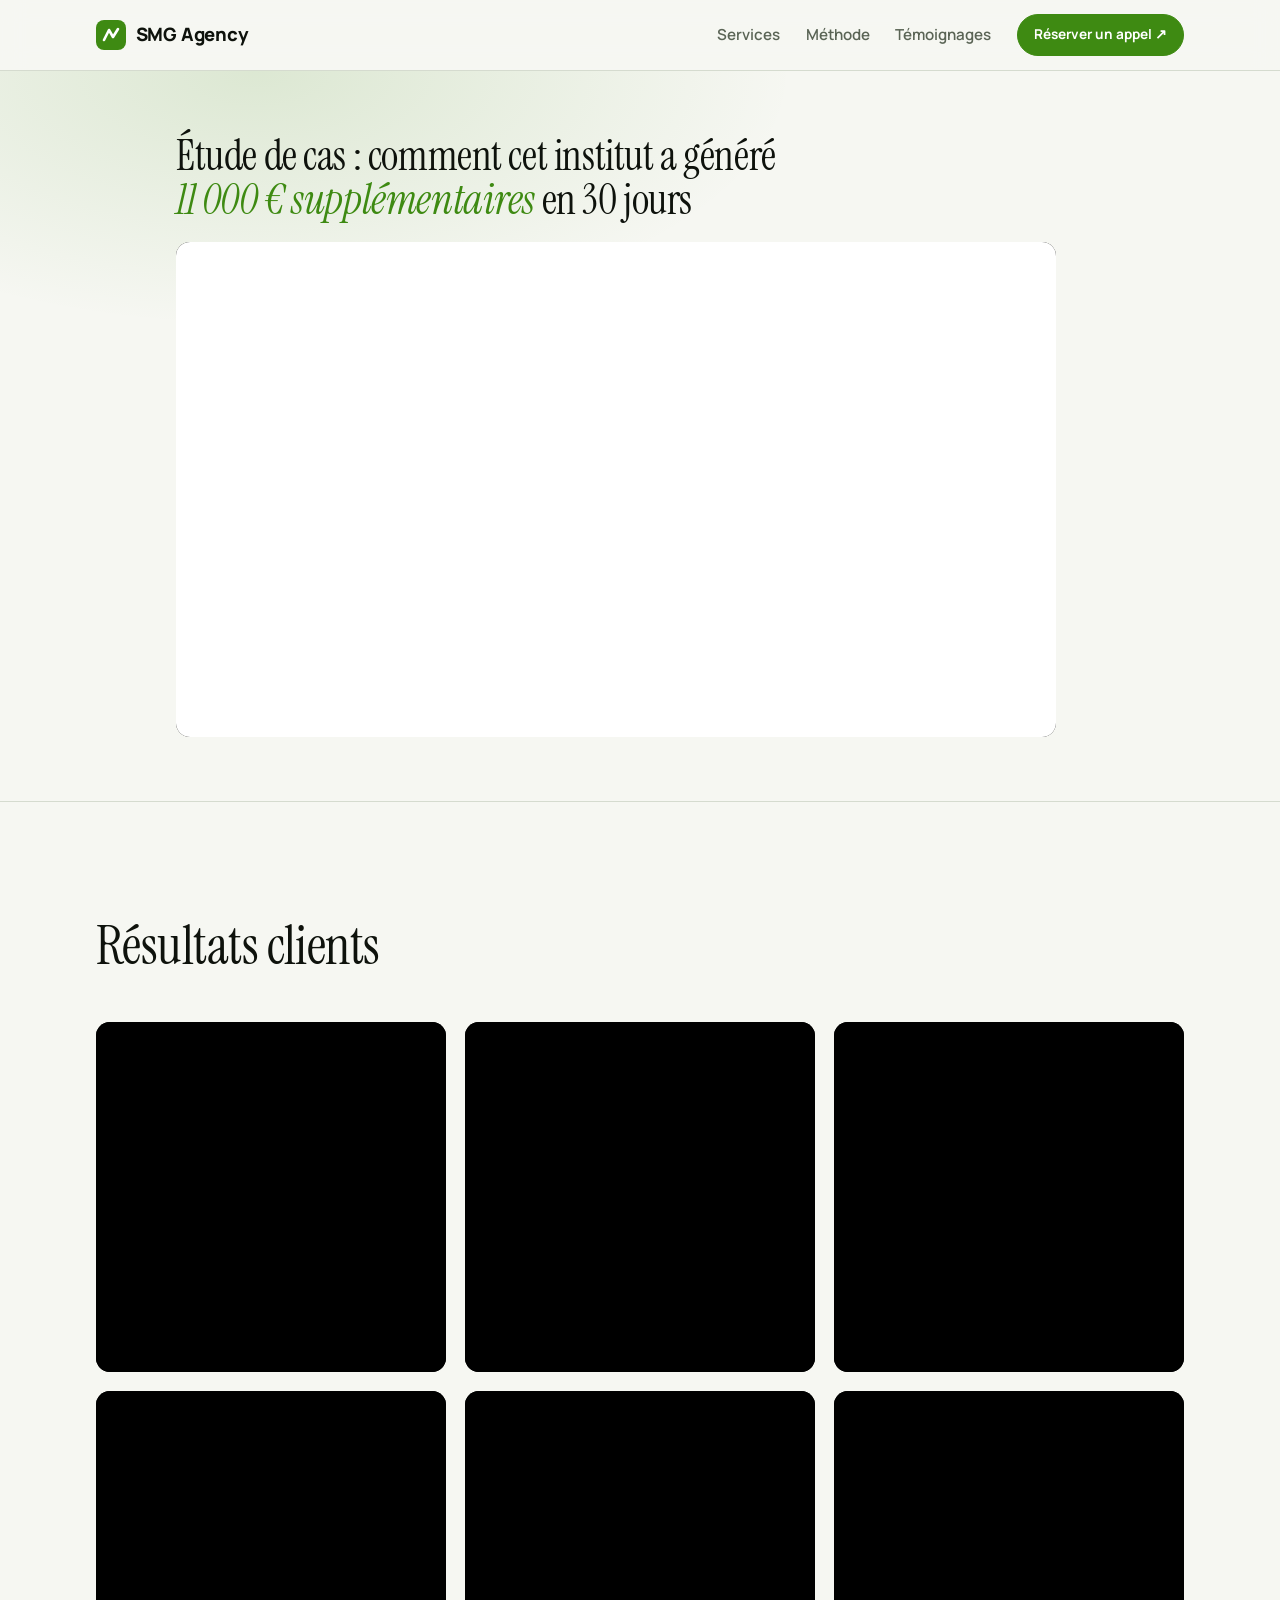
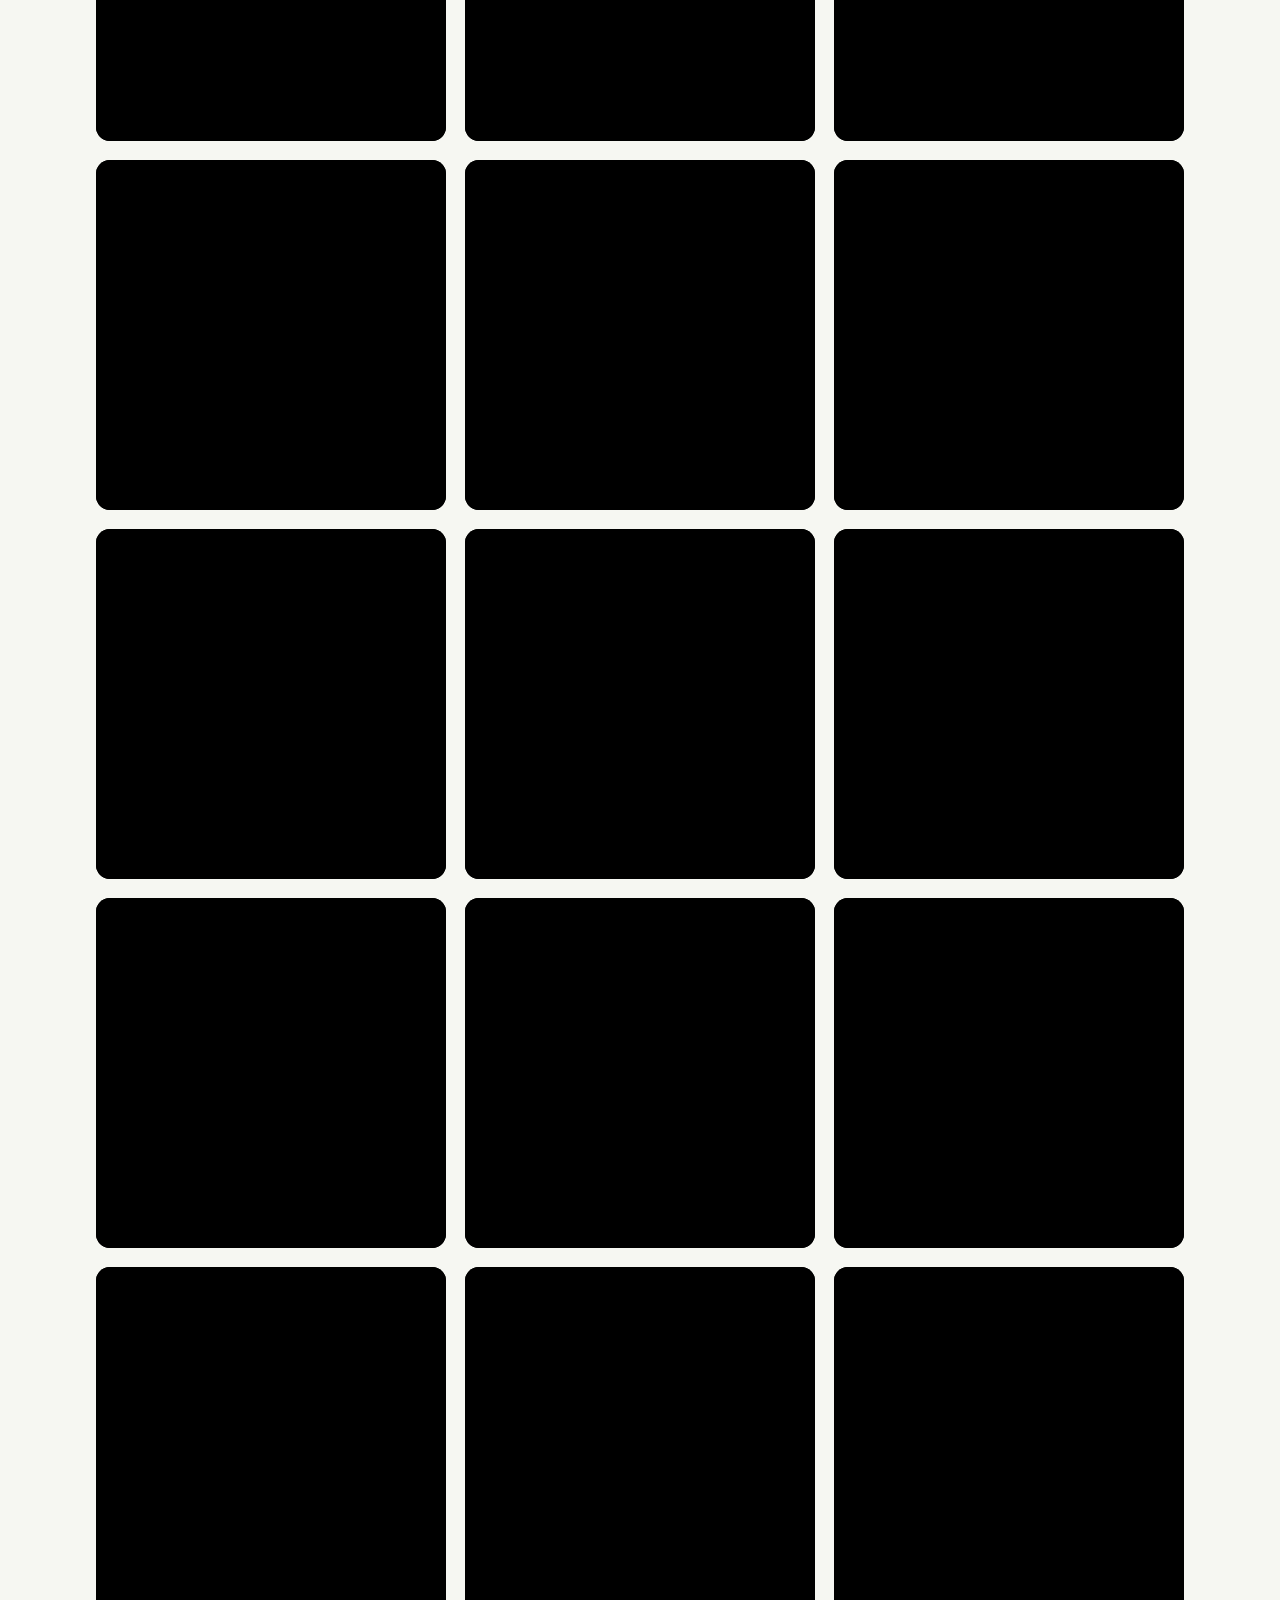
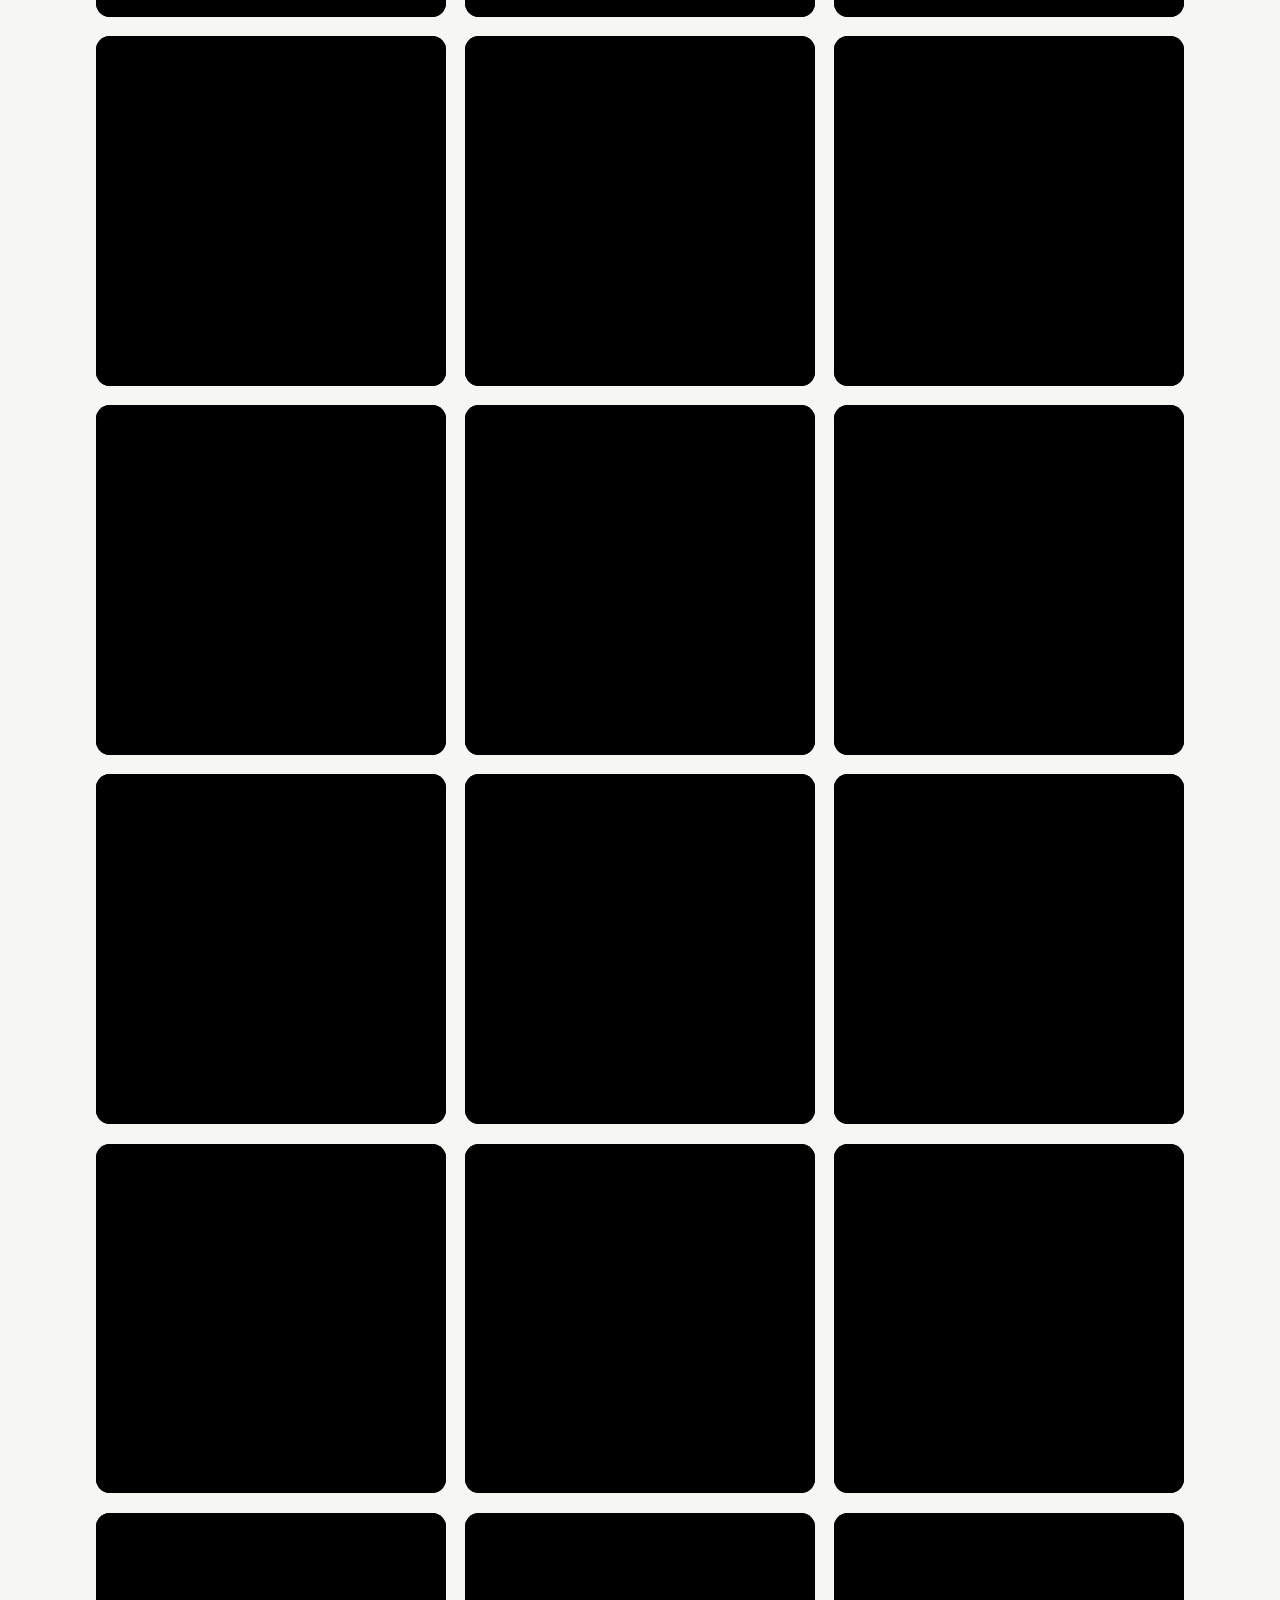
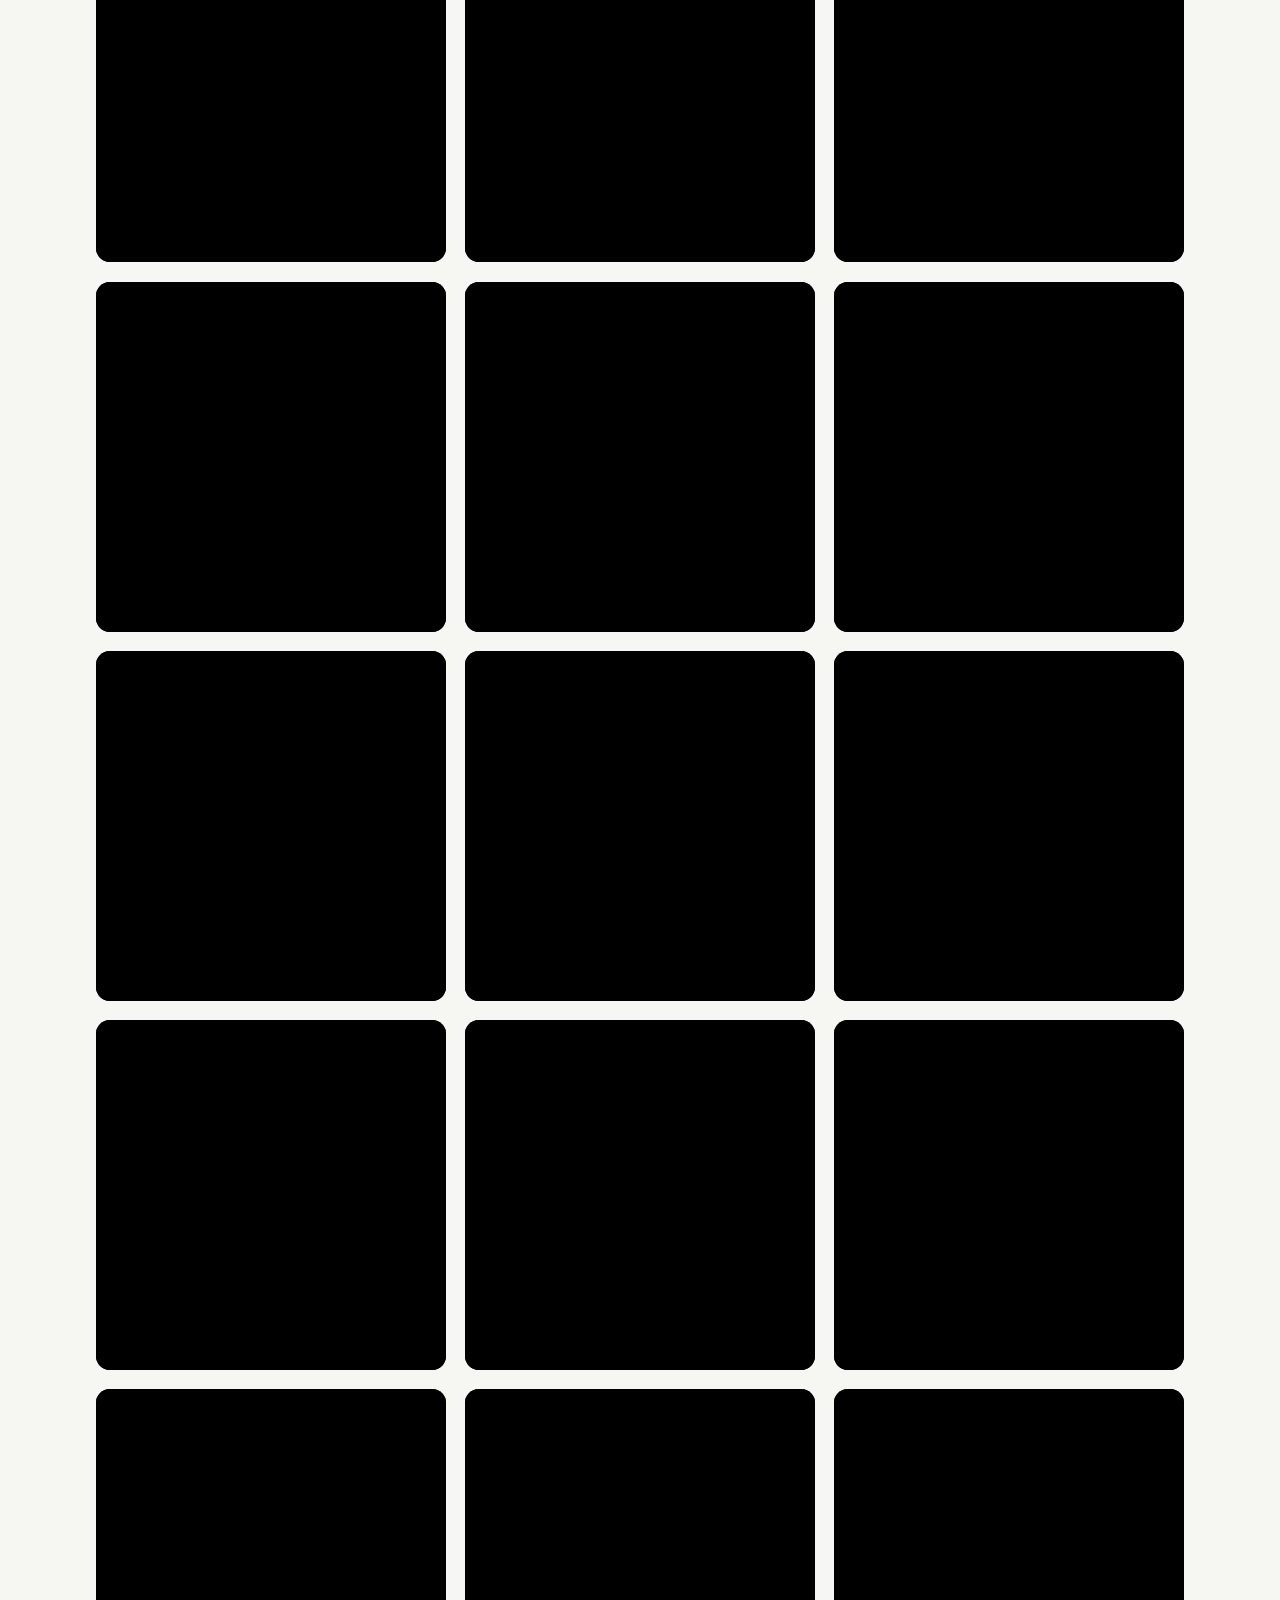
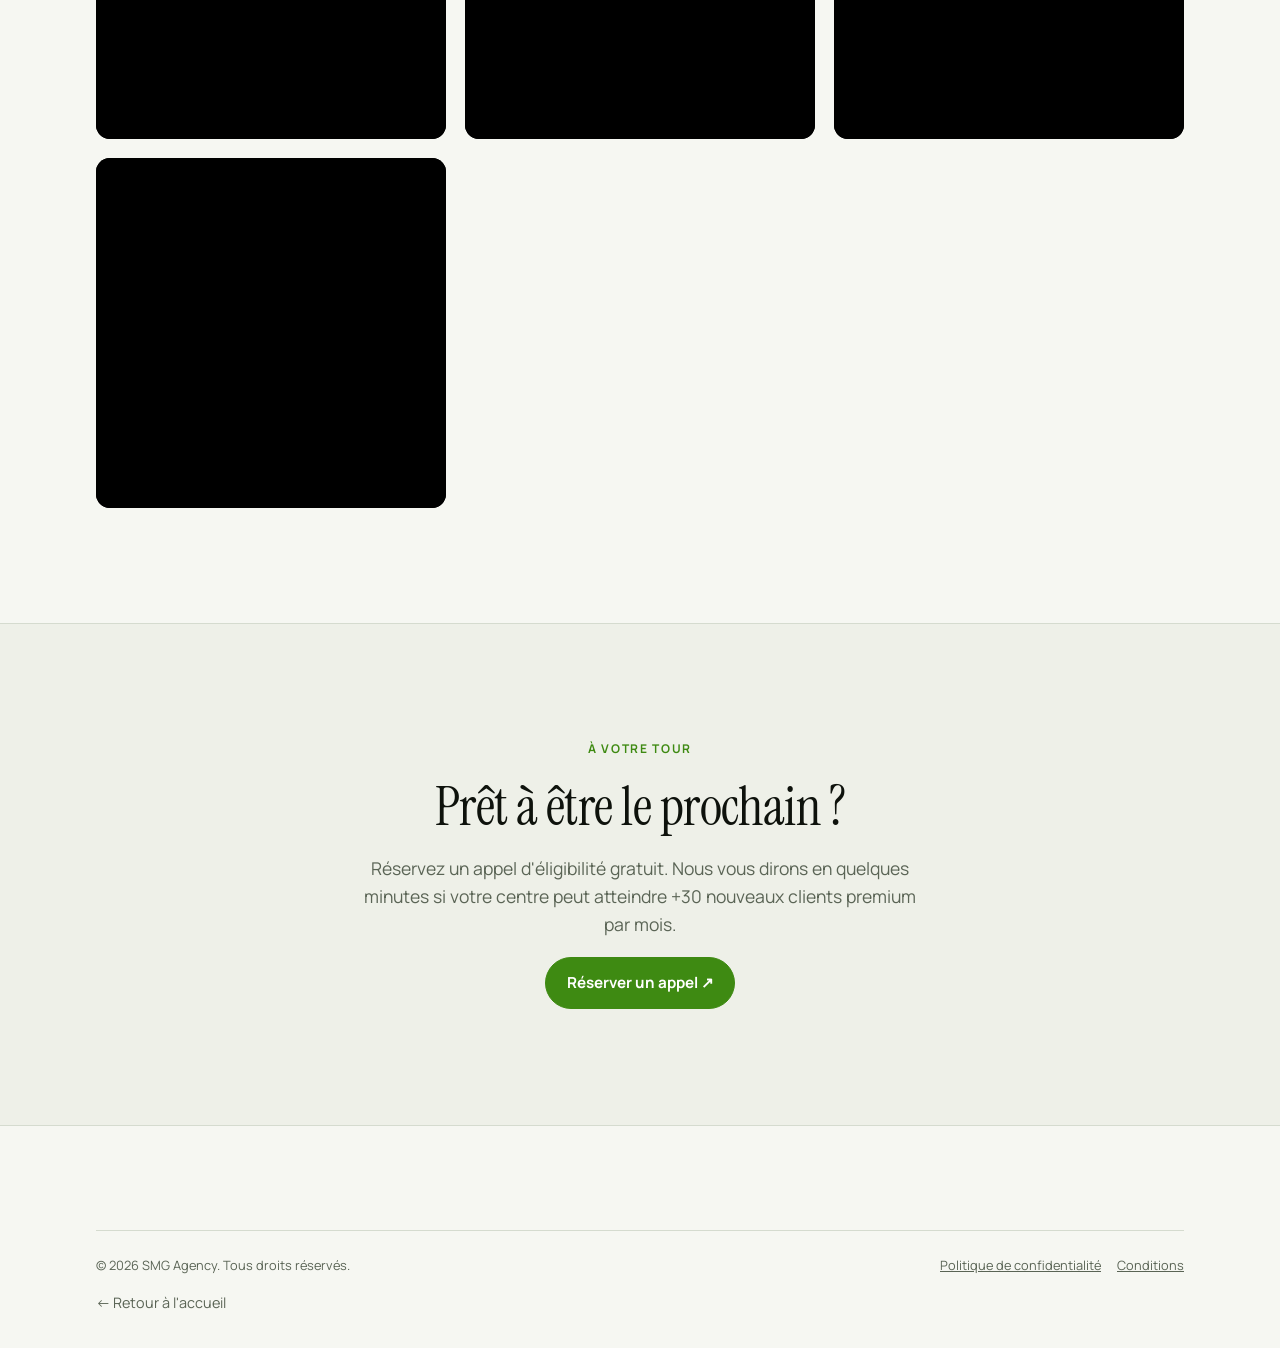
==== temoignages/index.html @ e388f301 "Témoignages accessible sur /temoignages Co-Authored-By: Claude Fable 5.1 <noreply@anthropic.com> Cla" ====
<!doctype html>
<html lang="fr">
<head>
<meta charset="utf-8">
<meta name="viewport" content="width=device-width, initial-scale=1, viewport-fit=cover">
<title>Témoignages — SMG Agency</title>
<meta name="description" content="Ce que disent les dirigeants d'instituts de beauté qui travaillent avec SMG Agency. +30 nouveaux clients premium par mois. Sans réseaux sociaux. Sans remises.">
<link rel="stylesheet" href="https://fonts.googleapis.com/css2?family=Instrument+Serif:ital@0;1&family=Manrope:wght@400;500;600;700;800&display=swap">
<link rel="stylesheet" href="../styles.css">
</head>
<body>
<header><div class="wrap"><nav>
  <a class="logo" href="../" aria-label="SMG Agency"><svg viewBox="0 0 30 30" aria-hidden="true"><rect width="30" height="30" rx="8" fill="var(--accent)"/><path d="M8 20 L13 10 L17 17 L22 9" fill="none" stroke="var(--accent-ink)" stroke-width="2.6" stroke-linecap="round" stroke-linejoin="round"/></svg>SMG Agency</a>
  <div class="menu">
    <a href="../#services">Services</a>
    <a href="../#process">Méthode</a>
    <a href="./">Témoignages</a>
    <a class="btn primary small" href="../#book">Réserver un appel ↗</a>
  </div>
</nav></div></header>

<section class="hero case"><div class="wrap">
  <h1>Étude de cas : comment cet institut a généré <em>11 000 € supplémentaires</em> en 30 jours</h1>
  <div class="feature"><iframe src="https://player.vimeo.com/video/1140380732?h=bb11a124d7&badge=0&autopause=0&transparent=0&player_id=0&app_id=58479" allow="autoplay; fullscreen; picture-in-picture" allowfullscreen title="Étude de cas"></iframe></div>
</div></section>

<section><div class="wrap">
  <div class="head"><h2>Résultats clients</h2></div>
  <div class="vgrid">
    <div class="video"><iframe src="https://player.vimeo.com/video/1170816785?h=dc587e19d5&badge=0&autopause=0&transparent=0&player_id=0&app_id=58479" allow="autoplay; fullscreen; picture-in-picture" allowfullscreen title="Témoignage client 1" loading="lazy"></iframe></div>
    <div class="video"><iframe src="https://player.vimeo.com/video/1187430212?h=d7c97bf0d0&badge=0&autopause=0&transparent=0&player_id=0&app_id=58479" allow="autoplay; fullscreen; picture-in-picture" allowfullscreen title="Témoignage client 2" loading="lazy"></iframe></div>
    <div class="video"><iframe src="https://player.vimeo.com/video/1154285626?h=cadeab37e9&badge=0&autopause=0&transparent=0&player_id=0&app_id=58479" allow="autoplay; fullscreen; picture-in-picture" allowfullscreen title="Témoignage client 3" loading="lazy"></iframe></div>
    <div class="video"><iframe src="https://player.vimeo.com/video/1170811531?h=ed6fe5a21b&badge=0&autopause=0&transparent=0&player_id=0&app_id=58479" allow="autoplay; fullscreen; picture-in-picture" allowfullscreen title="Témoignage client 4" loading="lazy"></iframe></div>
    <div class="video"><iframe src="https://player.vimeo.com/video/1170821075?h=94a333f344&badge=0&autopause=0&transparent=0&player_id=0&app_id=58479" allow="autoplay; fullscreen; picture-in-picture" allowfullscreen title="Témoignage client 5" loading="lazy"></iframe></div>
    <div class="video"><iframe src="https://player.vimeo.com/video/1140703734?h=4c9c15f393&badge=0&autopause=0&transparent=0&player_id=0&app_id=58479" allow="autoplay; fullscreen; picture-in-picture" allowfullscreen title="Témoignage client 6" loading="lazy"></iframe></div>
    <div class="video"><iframe src="https://player.vimeo.com/video/974029098?h=5e9d1a5191&badge=0&autopause=0&transparent=0&player_id=0&app_id=58479" allow="autoplay; fullscreen; picture-in-picture" allowfullscreen title="Témoignage client 7" loading="lazy"></iframe></div>
    <div class="video"><iframe src="https://player.vimeo.com/video/974028527?h=5e06ab76f6&badge=0&autopause=0&transparent=0&player_id=0&app_id=58479" allow="autoplay; fullscreen; picture-in-picture" allowfullscreen title="Témoignage client 8" loading="lazy"></iframe></div>
    <div class="video"><iframe src="https://player.vimeo.com/video/1029229661?h=489410b3f9&badge=0&autopause=0&transparent=0&player_id=0&app_id=58479" allow="autoplay; fullscreen; picture-in-picture" allowfullscreen title="Témoignage client 9" loading="lazy"></iframe></div>
    <div class="video"><iframe src="https://player.vimeo.com/video/1032588773?badge=0&autopause=0&transparent=0&player_id=0&app_id=58479" allow="autoplay; fullscreen; picture-in-picture" allowfullscreen title="Témoignage client 10" loading="lazy"></iframe></div>
    <div class="video"><iframe src="https://player.vimeo.com/video/1032588784?badge=0&autopause=0&transparent=0&player_id=0&app_id=58479" allow="autoplay; fullscreen; picture-in-picture" allowfullscreen title="Témoignage client 11" loading="lazy"></iframe></div>
    <div class="video"><iframe src="https://player.vimeo.com/video/1032588800?badge=0&autopause=0&transparent=0&player_id=0&app_id=58479" allow="autoplay; fullscreen; picture-in-picture" allowfullscreen title="Témoignage client 12" loading="lazy"></iframe></div>
    <div class="video"><iframe src="https://player.vimeo.com/video/1032588817?badge=0&autopause=0&transparent=0&player_id=0&app_id=58479" allow="autoplay; fullscreen; picture-in-picture" allowfullscreen title="Témoignage client 13" loading="lazy"></iframe></div>
    <div class="video"><iframe src="https://player.vimeo.com/video/1032588871?badge=0&autopause=0&transparent=0&player_id=0&app_id=58479" allow="autoplay; fullscreen; picture-in-picture" allowfullscreen title="Témoignage client 14" loading="lazy"></iframe></div>
    <div class="video"><iframe src="https://player.vimeo.com/video/1032588857?badge=0&autopause=0&transparent=0&player_id=0&app_id=58479" allow="autoplay; fullscreen; picture-in-picture" allowfullscreen title="Témoignage client 15" loading="lazy"></iframe></div>
    <div class="video"><iframe src="https://player.vimeo.com/video/1032588884?badge=0&autopause=0&transparent=0&player_id=0&app_id=58479" allow="autoplay; fullscreen; picture-in-picture" allowfullscreen title="Témoignage client 16" loading="lazy"></iframe></div>
    <div class="video"><iframe src="https://player.vimeo.com/video/1032588899?badge=0&autopause=0&transparent=0&player_id=0&app_id=58479" allow="autoplay; fullscreen; picture-in-picture" allowfullscreen title="Témoignage client 17" loading="lazy"></iframe></div>
    <div class="video"><iframe src="https://player.vimeo.com/video/1032588939?badge=0&autopause=0&transparent=0&player_id=0&app_id=58479" allow="autoplay; fullscreen; picture-in-picture" allowfullscreen title="Témoignage client 18" loading="lazy"></iframe></div>
    <div class="video"><iframe src="https://player.vimeo.com/video/1032588960?badge=0&autopause=0&transparent=0&player_id=0&app_id=58479" allow="autoplay; fullscreen; picture-in-picture" allowfullscreen title="Témoignage client 19" loading="lazy"></iframe></div>
    <div class="video"><iframe src="https://player.vimeo.com/video/1032589065?badge=0&autopause=0&transparent=0&player_id=0&app_id=58479" allow="autoplay; fullscreen; picture-in-picture" allowfullscreen title="Témoignage client 20" loading="lazy"></iframe></div>
    <div class="video"><iframe src="https://player.vimeo.com/video/1032589106?badge=0&autopause=0&transparent=0&player_id=0&app_id=58479" allow="autoplay; fullscreen; picture-in-picture" allowfullscreen title="Témoignage client 21" loading="lazy"></iframe></div>
    <div class="video"><iframe src="https://player.vimeo.com/video/1032589050?badge=0&autopause=0&transparent=0&player_id=0&app_id=58479" allow="autoplay; fullscreen; picture-in-picture" allowfullscreen title="Témoignage client 22" loading="lazy"></iframe></div>
    <div class="video"><iframe src="https://player.vimeo.com/video/1032589123?badge=0&autopause=0&transparent=0&player_id=0&app_id=58479" allow="autoplay; fullscreen; picture-in-picture" allowfullscreen title="Témoignage client 23" loading="lazy"></iframe></div>
    <div class="video"><iframe src="https://player.vimeo.com/video/1032589249?badge=0&autopause=0&transparent=0&player_id=0&app_id=58479" allow="autoplay; fullscreen; picture-in-picture" allowfullscreen title="Témoignage client 24" loading="lazy"></iframe></div>
    <div class="video"><iframe src="https://player.vimeo.com/video/1032593119?badge=0&autopause=0&transparent=0&player_id=0&app_id=58479" allow="autoplay; fullscreen; picture-in-picture" allowfullscreen title="Témoignage client 25" loading="lazy"></iframe></div>
    <div class="video"><iframe src="https://player.vimeo.com/video/1032593161?badge=0&autopause=0&transparent=0&player_id=0&app_id=58479" allow="autoplay; fullscreen; picture-in-picture" allowfullscreen title="Témoignage client 26" loading="lazy"></iframe></div>
    <div class="video"><iframe src="https://player.vimeo.com/video/1032589001?badge=0&autopause=0&transparent=0&player_id=0&app_id=58479" allow="autoplay; fullscreen; picture-in-picture" allowfullscreen title="Témoignage client 27" loading="lazy"></iframe></div>
    <div class="video"><iframe src="https://player.vimeo.com/video/1032593181?badge=0&autopause=0&transparent=0&player_id=0&app_id=58479" allow="autoplay; fullscreen; picture-in-picture" allowfullscreen title="Témoignage client 28" loading="lazy"></iframe></div>
    <div class="video"><iframe src="https://player.vimeo.com/video/1032593198?badge=0&autopause=0&transparent=0&player_id=0&app_id=58479" allow="autoplay; fullscreen; picture-in-picture" allowfullscreen title="Témoignage client 29" loading="lazy"></iframe></div>
    <div class="video"><iframe src="https://player.vimeo.com/video/1032593217?badge=0&autopause=0&transparent=0&player_id=0&app_id=58479" allow="autoplay; fullscreen; picture-in-picture" allowfullscreen title="Témoignage client 30" loading="lazy"></iframe></div>
    <div class="video"><iframe src="https://player.vimeo.com/video/1032593234?badge=0&autopause=0&transparent=0&player_id=0&app_id=58479" allow="autoplay; fullscreen; picture-in-picture" allowfullscreen title="Témoignage client 31" loading="lazy"></iframe></div>
    <div class="video"><iframe src="https://player.vimeo.com/video/1032593267?badge=0&autopause=0&transparent=0&player_id=0&app_id=58479" allow="autoplay; fullscreen; picture-in-picture" allowfullscreen title="Témoignage client 32" loading="lazy"></iframe></div>
    <div class="video"><iframe src="https://player.vimeo.com/video/1080824410?h=5e4ef446a5&badge=0&autopause=0&transparent=0&player_id=0&app_id=58479" allow="autoplay; fullscreen; picture-in-picture" allowfullscreen title="Témoignage client 33" loading="lazy"></iframe></div>
    <div class="video"><iframe src="https://player.vimeo.com/video/1080824485?h=bc8d4dd06d&badge=0&autopause=0&transparent=0&player_id=0&app_id=58479" allow="autoplay; fullscreen; picture-in-picture" allowfullscreen title="Témoignage client 34" loading="lazy"></iframe></div>
    <div class="video"><iframe src="https://player.vimeo.com/video/1080824462?h=617148b22f&badge=0&autopause=0&transparent=0&player_id=0&app_id=58479" allow="autoplay; fullscreen; picture-in-picture" allowfullscreen title="Témoignage client 35" loading="lazy"></iframe></div>
    <div class="video"><iframe src="https://player.vimeo.com/video/974017987?h=3be0e2655c&badge=0&autopause=0&transparent=0&player_id=0&app_id=58479" allow="autoplay; fullscreen; picture-in-picture" allowfullscreen title="Témoignage client 36" loading="lazy"></iframe></div>
    <div class="video"><iframe src="https://player.vimeo.com/video/974028005?h=2d6fc492a2&badge=0&autopause=0&transparent=0&player_id=0&app_id=58479" allow="autoplay; fullscreen; picture-in-picture" allowfullscreen title="Témoignage client 37" loading="lazy"></iframe></div>
    <div class="video"><iframe src="https://player.vimeo.com/video/1080847813?h=c318166ef6&badge=0&autopause=0&transparent=0&player_id=0&app_id=58479" allow="autoplay; fullscreen; picture-in-picture" allowfullscreen title="Témoignage client 38" loading="lazy"></iframe></div>
    <div class="video"><iframe src="https://player.vimeo.com/video/1080847778?h=b04bb4d2da&badge=0&autopause=0&transparent=0&player_id=0&app_id=58479" allow="autoplay; fullscreen; picture-in-picture" allowfullscreen title="Témoignage client 39" loading="lazy"></iframe></div>
    <div class="video"><iframe src="https://player.vimeo.com/video/1080853831?h=61e5536aaf&badge=0&autopause=0&transparent=0&player_id=0&app_id=58479" allow="autoplay; fullscreen; picture-in-picture" allowfullscreen title="Témoignage client 40" loading="lazy"></iframe></div>
    <div class="video"><iframe src="https://player.vimeo.com/video/1032593129?h=960fb629c3&badge=0&autopause=0&transparent=0&player_id=0&app_id=58479" allow="autoplay; fullscreen; picture-in-picture" allowfullscreen title="Témoignage client 41" loading="lazy"></iframe></div>
    <div class="video"><iframe src="https://player.vimeo.com/video/1132518191?h=c63650b5ac&badge=0&autopause=0&transparent=0&player_id=0&app_id=58479" allow="autoplay; fullscreen; picture-in-picture" allowfullscreen title="Témoignage client 42" loading="lazy"></iframe></div>
    <div class="video"><iframe src="https://player.vimeo.com/video/1134591664?h=a06c8690fe&badge=0&autopause=0&transparent=0&player_id=0&app_id=58479" allow="autoplay; fullscreen; picture-in-picture" allowfullscreen title="Témoignage client 43" loading="lazy"></iframe></div>
    <div class="video"><iframe src="https://player.vimeo.com/video/974030028?h=767178ad78&badge=0&autopause=0&transparent=0&player_id=0&app_id=58479" allow="autoplay; fullscreen; picture-in-picture" allowfullscreen title="Témoignage client 44" loading="lazy"></iframe></div>
    <div class="video"><iframe src="https://player.vimeo.com/video/974029693?h=4bae3d4e45&badge=0&autopause=0&transparent=0&player_id=0&app_id=58479" allow="autoplay; fullscreen; picture-in-picture" allowfullscreen title="Témoignage client 45" loading="lazy"></iframe></div>
    <div class="video"><iframe src="https://player.vimeo.com/video/974029395?h=0259b26d67&badge=0&autopause=0&transparent=0&player_id=0&app_id=58479" allow="autoplay; fullscreen; picture-in-picture" allowfullscreen title="Témoignage client 46" loading="lazy"></iframe></div>
  </div>
</div></section>

<section class="cta"><div class="wrap">
  <span class="eyebrow">À votre tour</span>
  <h2>Prêt à être le prochain ?</h2>
  <p class="lead">Réservez un appel d'éligibilité gratuit. Nous vous dirons en quelques minutes si votre centre peut atteindre +30 nouveaux clients premium par mois.</p>
  <a class="btn primary" href="../#book">Réserver un appel ↗</a>
</div></section>

<footer><div class="wrap">
  <div class="copy"><span>© 2026 SMG Agency. Tous droits réservés.</span><span><a href="#">Politique de confidentialité</a><a href="#">Conditions</a></span></div>
  <a class="back" href="../">← Retour à l'accueil</a>
</div></footer>
</body>
</html>
---- styles.css ----
/* Layout: dark single-page landing, sections stacked, 1120px measure, grid cards, sticky nav */
:root{
  --bg:#0A0D09; --bg2:#10140E; --card:#141A12; --line:#243021;
  --fg:#F2F4EE; --muted:#9BA696; --accent:#B6F27A; --accent-ink:#0A0D09;
  --display:'Instrument Serif',Georgia,'Times New Roman',serif;
  --sans:'Manrope','Helvetica Neue',Arial,sans-serif;
  color-scheme:dark;
}
@media (prefers-color-scheme: light){:root:not([data-theme="dark"]){
  --bg:#F6F7F2; --bg2:#EEF0E8; --card:#FFFFFF; --line:#D5DBCF;
  --fg:#0E120C; --muted:#5A6455; --accent:#3E8A12; --accent-ink:#FFFFFF; color-scheme:light}}
:root[data-theme="light"]{
  --bg:#F6F7F2; --bg2:#EEF0E8; --card:#FFFFFF; --line:#D5DBCF;
  --fg:#0E120C; --muted:#5A6455; --accent:#3E8A12; --accent-ink:#FFFFFF; color-scheme:light}

*{box-sizing:border-box}
body{margin:0;background:var(--bg);color:var(--fg);font-family:var(--sans);font-size:16px;line-height:1.6;-webkit-font-smoothing:antialiased}
a{color:inherit;text-decoration:none}
.wrap{max-width:1120px;margin:0 auto;padding-left:max(16px,env(safe-area-inset-left,0px));padding-right:max(16px,env(safe-area-inset-right,0px))}
h1,h2,h3{margin:0;text-wrap:balance;font-weight:400}
h1,h2{font-family:var(--display);letter-spacing:-.01em;line-height:1.05}
h1{font-size:clamp(2.6rem,7vw,5.2rem)}
h2{font-size:clamp(2rem,4.5vw,3.4rem)}
h3{font-family:var(--sans);font-weight:700;font-size:1.1rem}
p{margin:0}
.eyebrow{font-size:.75rem;font-weight:700;letter-spacing:.14em;text-transform:uppercase;color:var(--accent)}
.lead{color:var(--muted);font-size:1.1rem;max-width:36rem}
em{font-style:italic;color:var(--accent)}

/* nav */
header{position:sticky;top:env(safe-area-inset-top,0px);z-index:10;background:color-mix(in srgb,var(--bg) 85%,transparent);backdrop-filter:blur(12px);border-bottom:1px solid var(--line)}
nav{display:flex;align-items:center;justify-content:space-between;gap:1rem;padding-block:.9rem}
.logo{display:flex;align-items:center;gap:.6rem;font-weight:800;font-size:1.15rem;letter-spacing:-.01em}
.logo svg{width:30px;height:30px;flex:none}
.menu{display:flex;gap:1.6rem;align-items:center;font-weight:600;font-size:.95rem}
.menu a:not(.btn){color:var(--muted)}
.menu a:not(.btn):hover{color:var(--fg)}
@media(max-width:640px){.menu a:not(.btn){display:none}}

.btn{display:inline-flex;align-items:center;gap:.4rem;padding:.8rem 1.3rem;border-radius:999px;font-weight:700;font-size:.95rem;border:1px solid var(--line);transition:transform .15s}
.btn:hover{transform:translateY(-1px)}
.btn:focus-visible,a:focus-visible,button:focus-visible,input:focus-visible{outline:2px solid var(--accent);outline-offset:2px}
.btn.primary{background:var(--accent);color:var(--accent-ink);border-color:var(--accent)}
.btn.small{padding:.55rem 1rem;font-size:.85rem}

/* sections */
section{padding-block:clamp(4rem,9vw,7.5rem);border-bottom:1px solid var(--line)}
.head{display:grid;gap:1rem;max-width:44rem;margin-bottom:3rem}

/* hero */
.hero{padding-block:clamp(4.5rem,10vw,8.5rem);background:
  radial-gradient(60% 50% at 20% 0%,color-mix(in srgb,var(--accent) 14%,transparent),transparent 70%),var(--bg)}
.hero .wrap{display:grid;gap:1.6rem;max-width:960px}
.badge{display:inline-flex;align-items:center;gap:.5rem;width:fit-content;font-size:.8rem;font-weight:600;color:var(--muted);border:1px solid var(--line);border-radius:999px;padding:.35rem .9rem}
.badge i{width:7px;height:7px;border-radius:50%;background:var(--accent)}
.ctas{display:flex;flex-wrap:wrap;gap:.8rem}
.stats{display:flex;flex-wrap:wrap;gap:2.5rem;margin-top:1.5rem;padding-top:1.5rem;border-top:1px solid var(--line)}
.stat b{display:block;font-family:var(--display);font-size:2.4rem;line-height:1;font-weight:400}
.stat span{color:var(--muted);font-size:.9rem}

/* cards grid */
.grid{display:grid;gap:1px;background:var(--line);border:1px solid var(--line);border-radius:14px;overflow:hidden}
.grid.c3{grid-template-columns:repeat(3,1fr)}
.grid.c2{grid-template-columns:repeat(2,1fr)}
@media(max-width:860px){.grid.c3{grid-template-columns:repeat(2,1fr)}}
@media(max-width:560px){.grid.c3,.grid.c2{grid-template-columns:1fr}}
.cell{background:var(--card);padding:1.8rem;display:grid;gap:.7rem;min-width:0;align-content:start}
.cell p{color:var(--muted);font-size:.97rem}
.cell .ico{width:36px;height:36px;border-radius:9px;background:color-mix(in srgb,var(--accent) 15%,transparent);display:grid;place-items:center;color:var(--accent)}
.cell .ico svg{width:18px;height:18px}

/* steps */
.steps{display:grid;gap:0;border-top:1px solid var(--line)}
.step{display:grid;grid-template-columns:5rem 1fr;gap:1.5rem;padding-block:1.8rem;border-bottom:1px solid var(--line);align-items:start}
.step .n{font-family:var(--display);font-size:2.2rem;color:var(--accent);line-height:1}
.step div{display:grid;gap:.4rem;min-width:0}
.step p{color:var(--muted);max-width:40rem}
@media(max-width:560px){.step{grid-template-columns:3rem 1fr;gap:1rem}}

/* countries */
.flag{font-size:1.6rem;line-height:1}
.cell .cities{color:var(--muted);font-size:.92rem}

/* form */
.book{background:var(--bg2)}
.book .wrap{display:grid;grid-template-columns:1fr 1fr;gap:3rem;align-items:start}
@media(max-width:800px){.book .wrap{grid-template-columns:1fr}}
form{display:grid;gap:1rem;background:var(--card);border:1px solid var(--line);border-radius:14px;padding:1.6rem;min-width:0}
.field{display:grid;gap:.35rem}
label{font-size:.85rem;font-weight:600}
input[type=text],input[type=email],input[type=tel]{width:100%;padding:.8rem .9rem;border-radius:9px;border:1px solid var(--line);background:var(--bg);color:var(--fg);font:inherit}
.hint{font-size:.78rem;color:var(--muted)}
.consent{display:grid;grid-template-columns:auto 1fr;gap:.6rem;align-items:start;font-size:.78rem;color:var(--muted);line-height:1.5}
.consent input{margin-top:.25rem}
.consent a,.fine a{text-decoration:underline}
.fine{font-size:.78rem;color:var(--muted)}
form button{cursor:pointer;font-family:inherit;justify-content:center}
.ok{display:grid;gap:.4rem;padding:1.2rem;border-radius:9px;background:color-mix(in srgb,var(--accent) 15%,transparent);color:var(--fg)}

/* footer */
footer{padding-block:3.5rem 2rem}
.fgrid{display:grid;grid-template-columns:2fr 1fr 1.4fr;gap:2.5rem}
@media(max-width:720px){.fgrid{grid-template-columns:1fr}}
.fgrid p,.fgrid li,.fgrid a{color:var(--muted);font-size:.95rem}
.fgrid h4{margin:0 0 .8rem;font-size:.75rem;letter-spacing:.14em;text-transform:uppercase}
.fgrid ul{list-style:none;margin:0;padding:0;display:grid;gap:.5rem}
.fgrid .logo{margin-bottom:.8rem}
.contact{display:grid;gap:.7rem;justify-items:start}
.disclaimer{margin-top:3rem;padding-top:1.5rem;border-top:1px solid var(--line);font-size:.78rem;color:var(--muted);line-height:1.55;max-width:70rem}
.copy{display:flex;flex-wrap:wrap;justify-content:space-between;gap:1rem;margin-top:3rem;padding-top:1.5rem;border-top:1px solid var(--line);font-size:.8rem;color:var(--muted)}
.copy a{text-decoration:underline;margin-left:1rem}
@media(prefers-reduced-motion:reduce){*{transition:none!important}}

/* testimonials page */
.video iframe{background:#000}
.vgrid{display:grid;grid-template-columns:repeat(3,1fr);gap:1.2rem}
@media(max-width:900px){.vgrid{grid-template-columns:repeat(2,1fr)}}
@media(max-width:560px){.vgrid{grid-template-columns:1fr}}
.video{position:relative;aspect-ratio:1/1;max-width:100%;border-radius:14px;overflow:hidden;background:#000;border:0}
.video iframe{position:absolute;inset:0;width:100%;height:100%;border:0}
.cta{background:var(--bg2);text-align:center}
.cta .wrap{display:grid;gap:1.2rem;justify-items:center;max-width:40rem}
.back{display:inline-block;margin-top:1rem;font-size:.9rem;color:var(--muted)}
.case h1{font-size:clamp(1.35rem,3.6vw,2.6rem);max-width:40rem}
.case .wrap{justify-items:start;gap:1.2rem}
.hero.case{padding-block:clamp(1.5rem,5vw,6rem)}
.feature{position:relative;width:100%;max-width:880px;aspect-ratio:16/9;border-radius:14px;overflow:hidden;background:#000;color-scheme:dark}
.feature iframe{position:absolute;inset:0;width:100%;height:100%;border:0}
.ghl{min-width:0;min-height:460px}
.ghl iframe{min-height:460px}
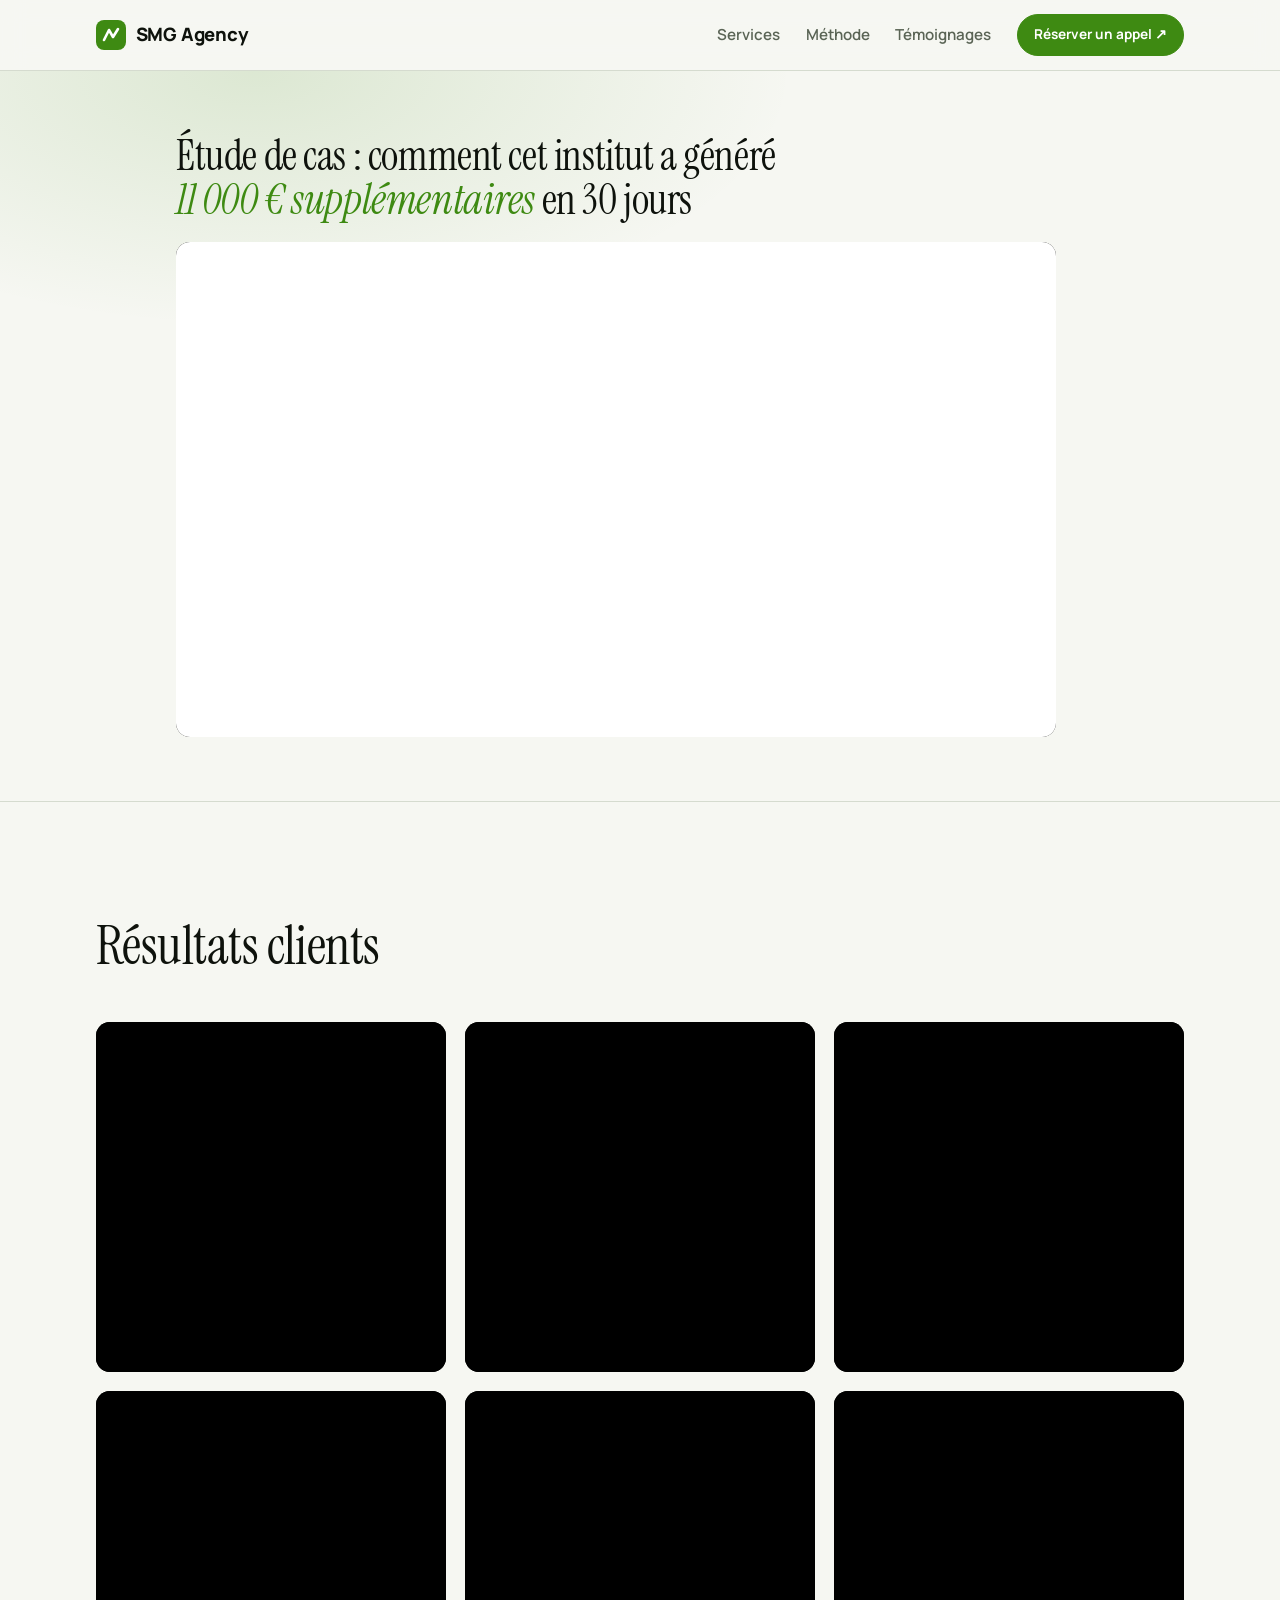
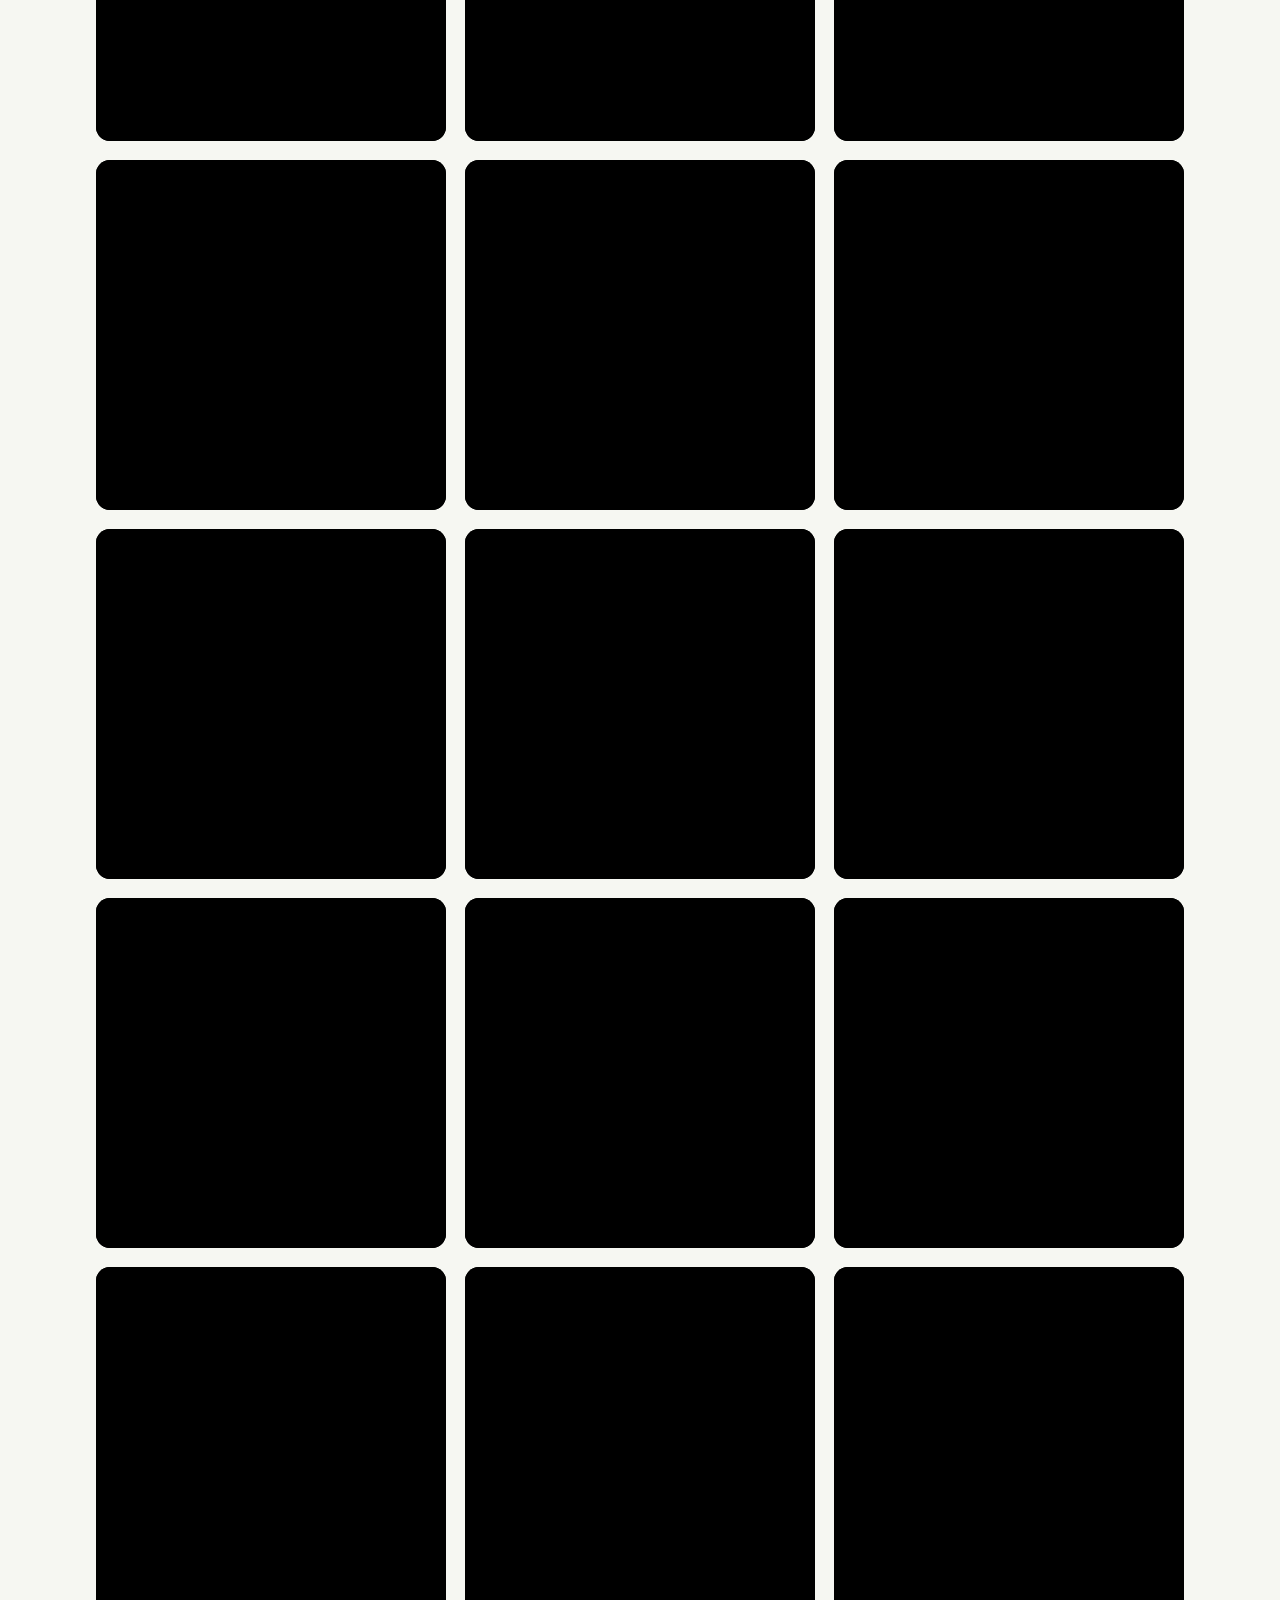
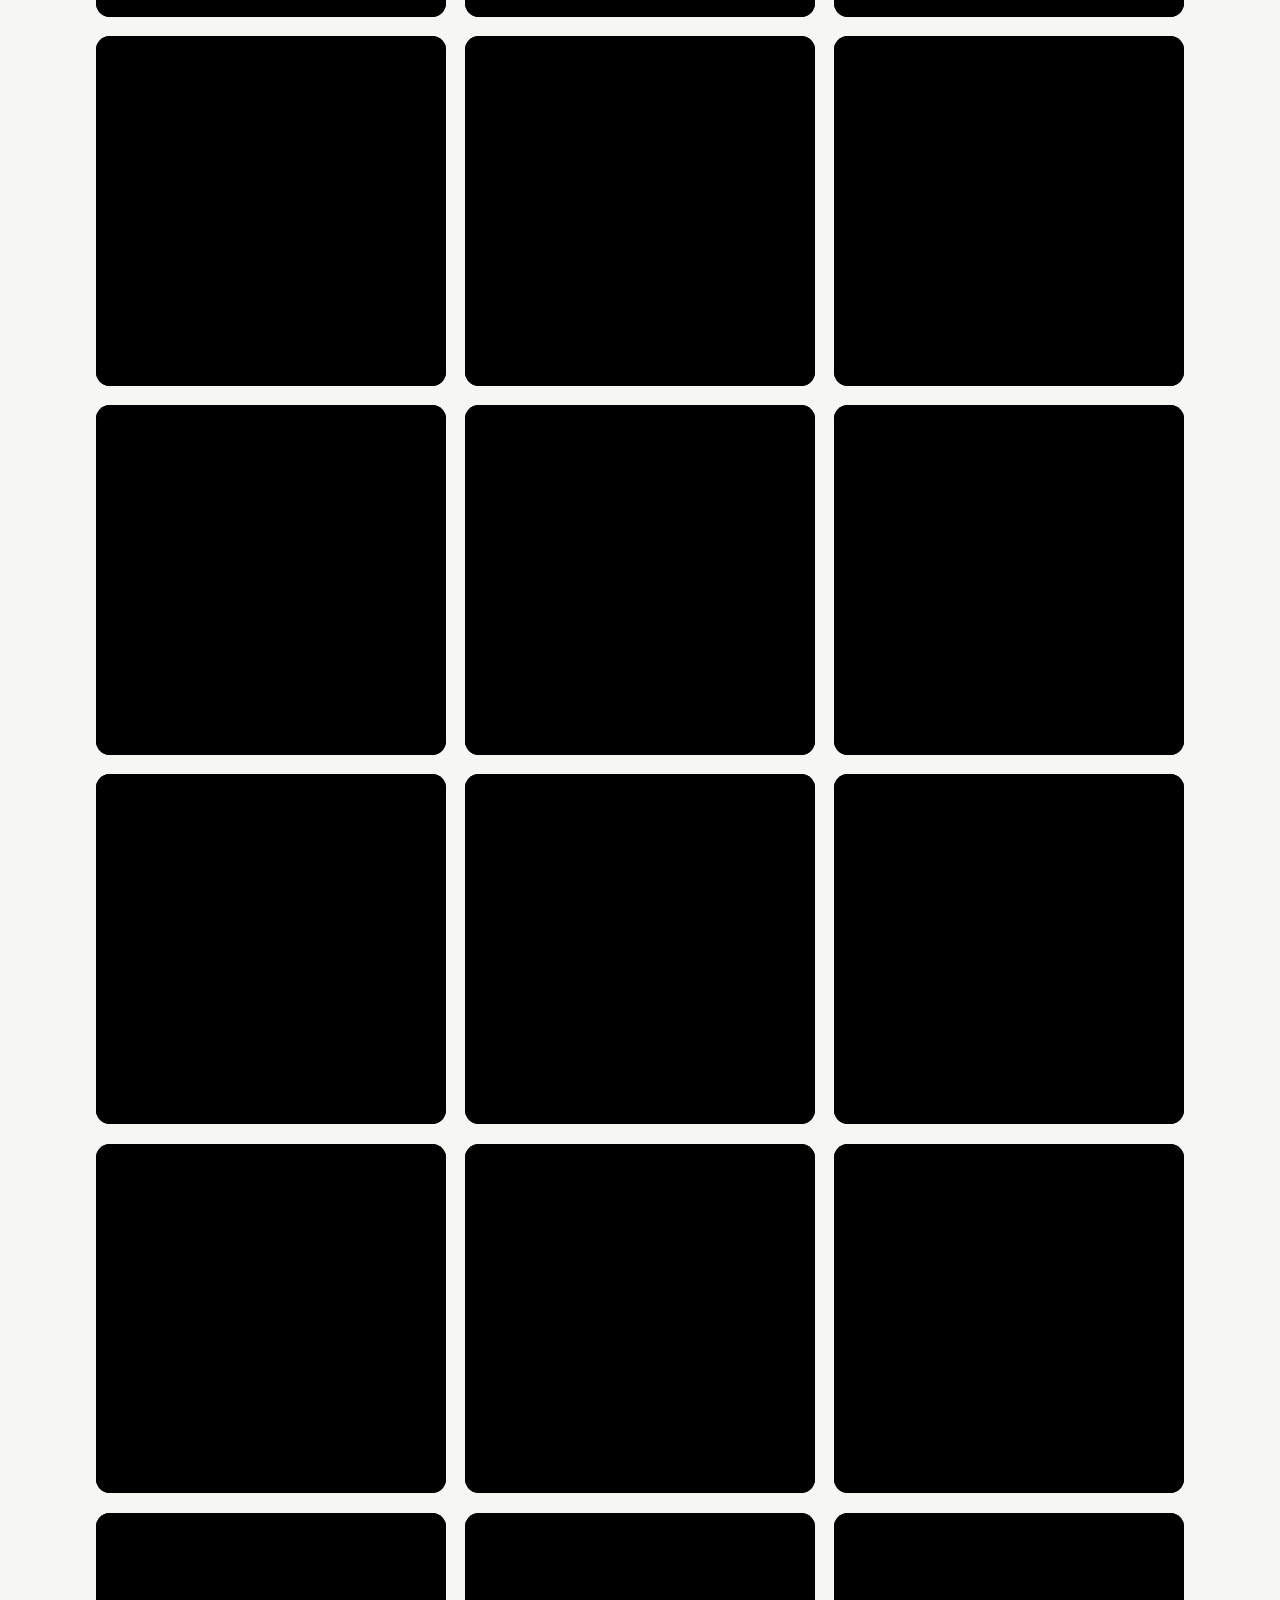
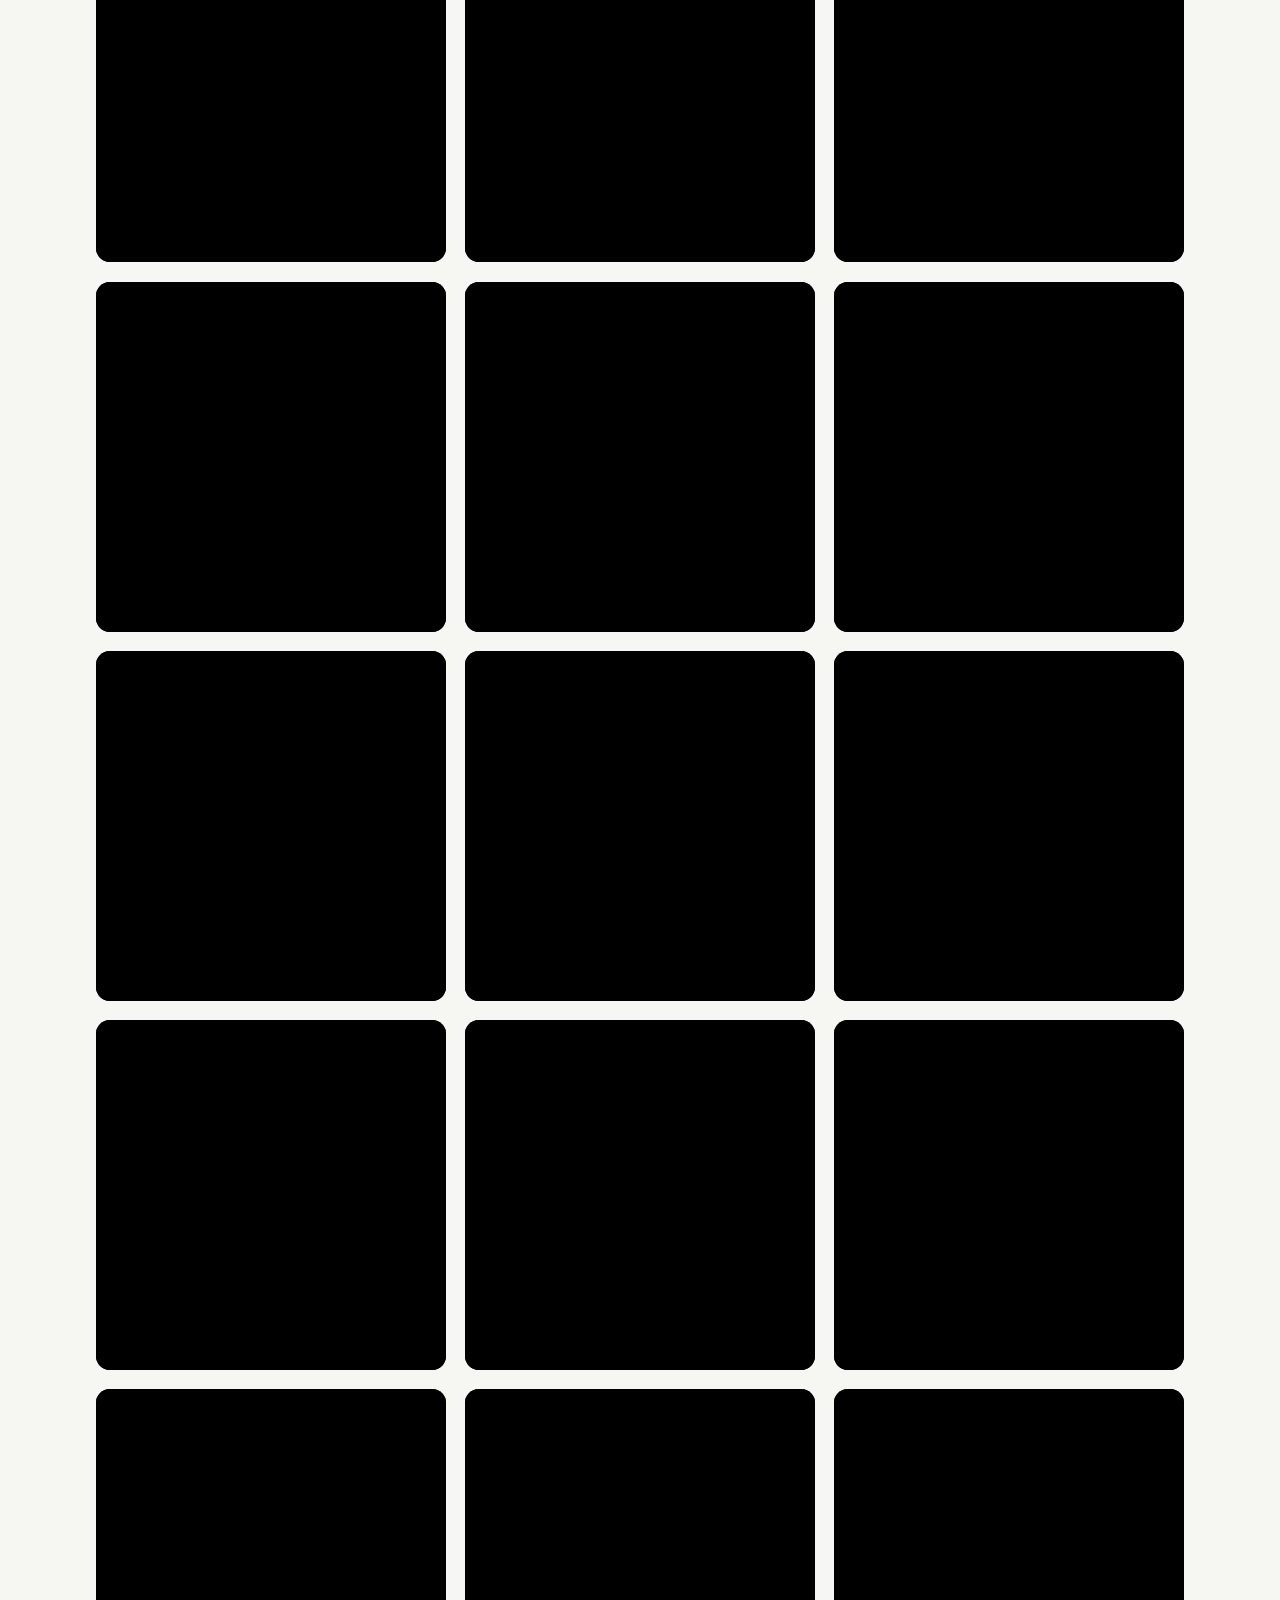
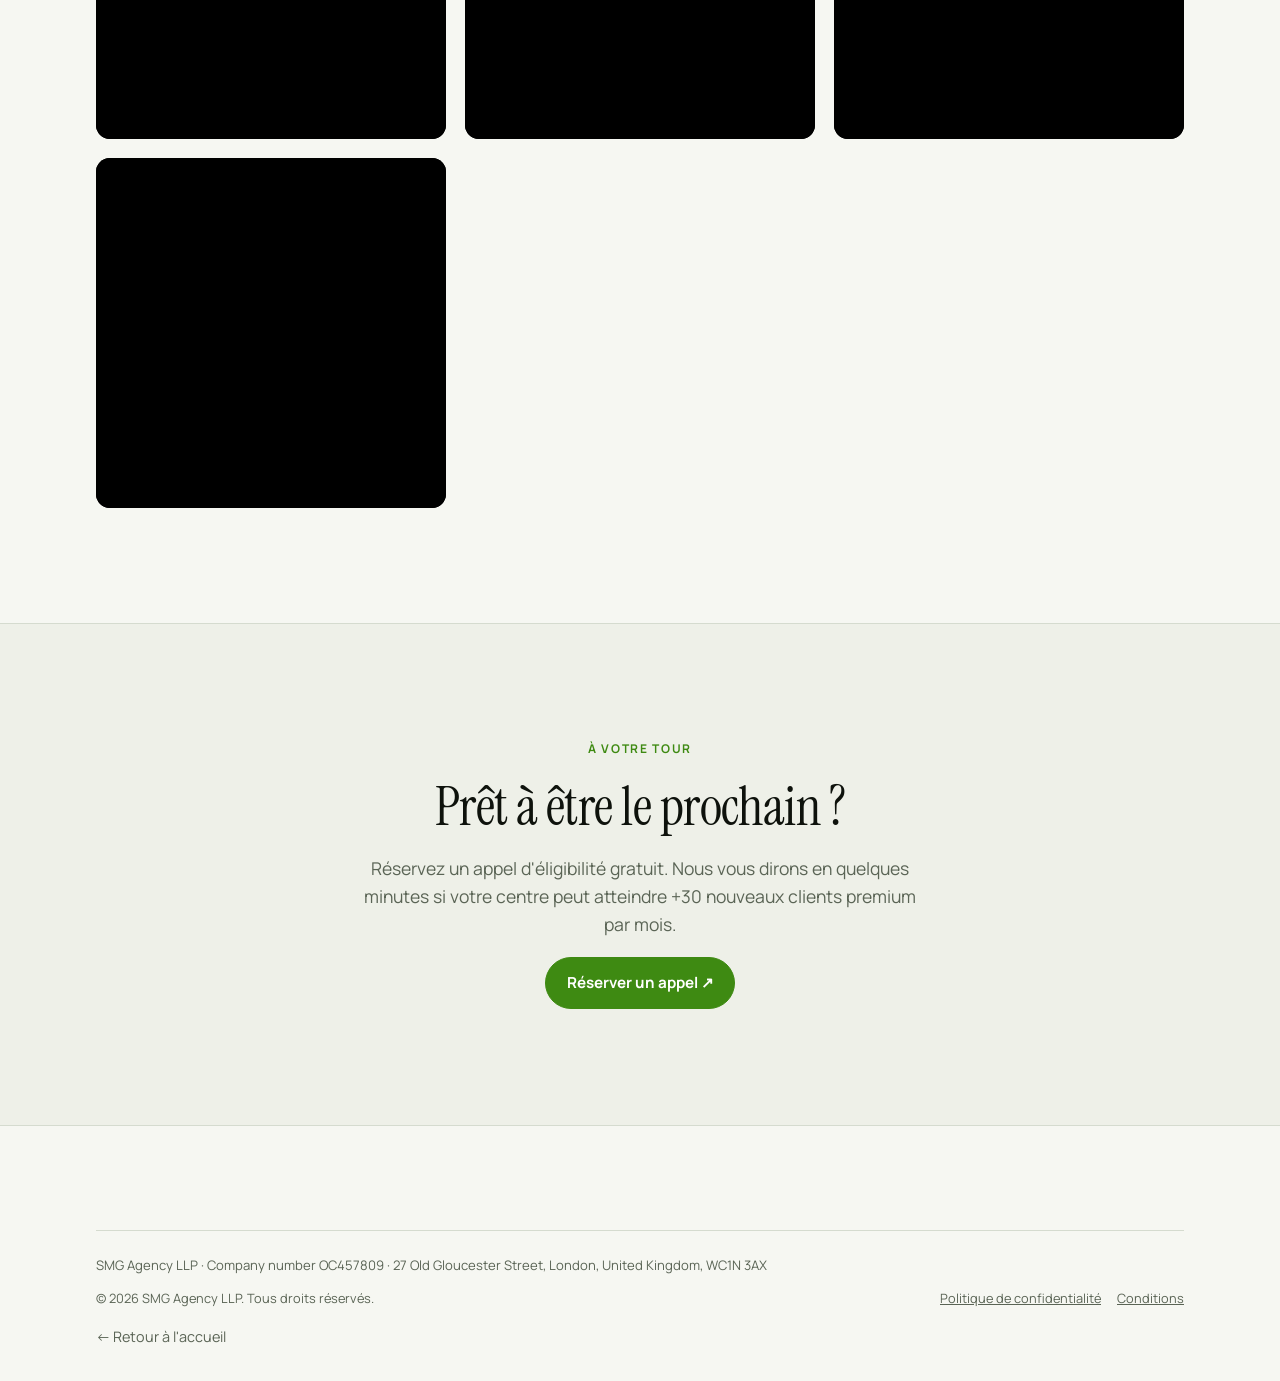
==== commit 758c3b09: "Footer : mentions légales SMG Agency LLP Co-Authored-By: Claude Fable 5.1 <noreply@anthropic.com> Cl" ====
--- a/temoignages/index.html
+++ b/temoignages/index.html
@@ -84,7 +84,8 @@
 </div></section>
 
 <footer><div class="wrap">
-  <div class="copy"><span>© 2026 SMG Agency. Tous droits réservés.</span><span><a href="#">Politique de confidentialité</a><a href="#">Conditions</a></span></div>
+  <p class="legal">SMG Agency LLP · Company number OC457809 · 27 Old Gloucester Street, London, United Kingdom, WC1N 3AX</p>
+  <div class="copy"><span>© 2026 SMG Agency LLP. Tous droits réservés.</span><span><a href="#">Politique de confidentialité</a><a href="#">Conditions</a></span></div>
   <a class="back" href="../">← Retour à l'accueil</a>
 </div></footer>
 </body>
--- a/styles.css
+++ b/styles.css
@@ -129,3 +129,5 @@
 .feature iframe{position:absolute;inset:0;width:100%;height:100%;border:0}
 .ghl{min-width:0;min-height:460px}
 .ghl iframe{min-height:460px}
+.legal{margin-top:3rem;padding-top:1.5rem;border-top:1px solid var(--line);font-size:.82rem;color:var(--muted)}
+.legal+.copy{margin-top:.8rem;padding-top:0;border-top:0}
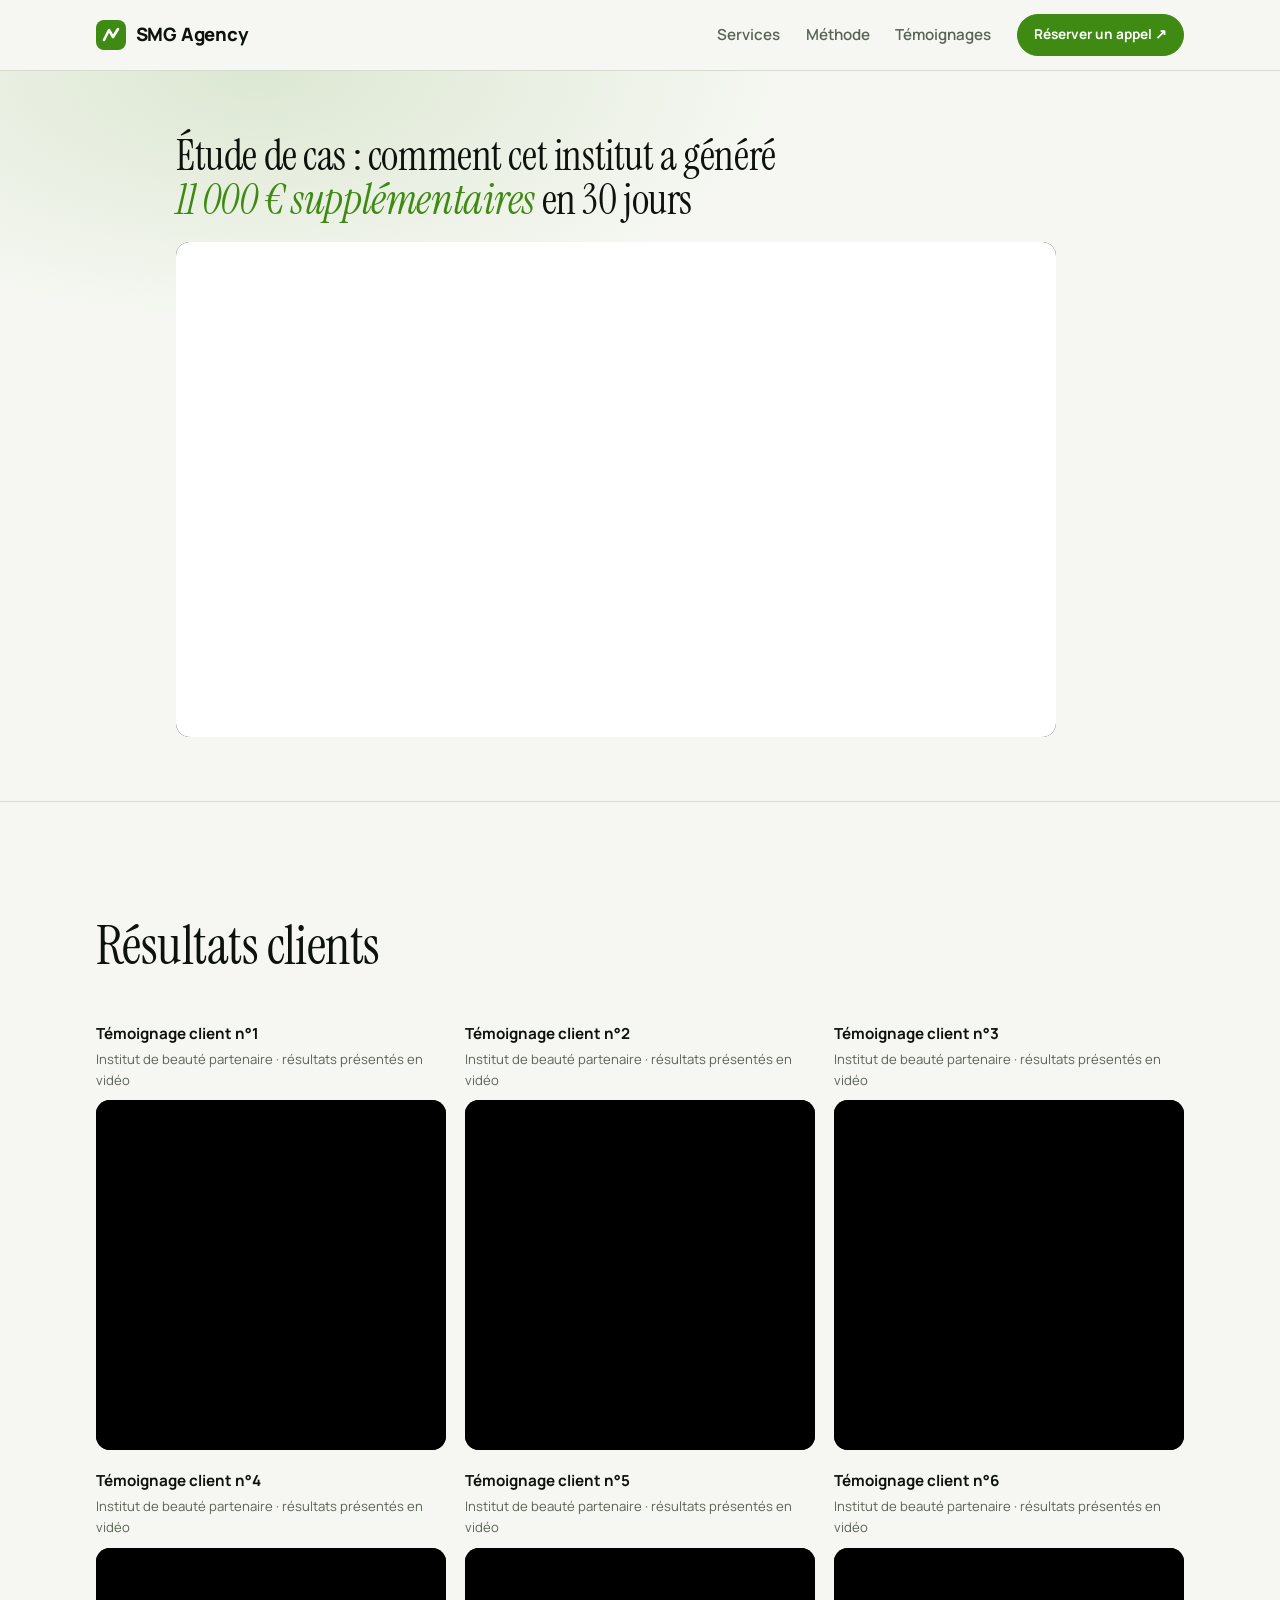
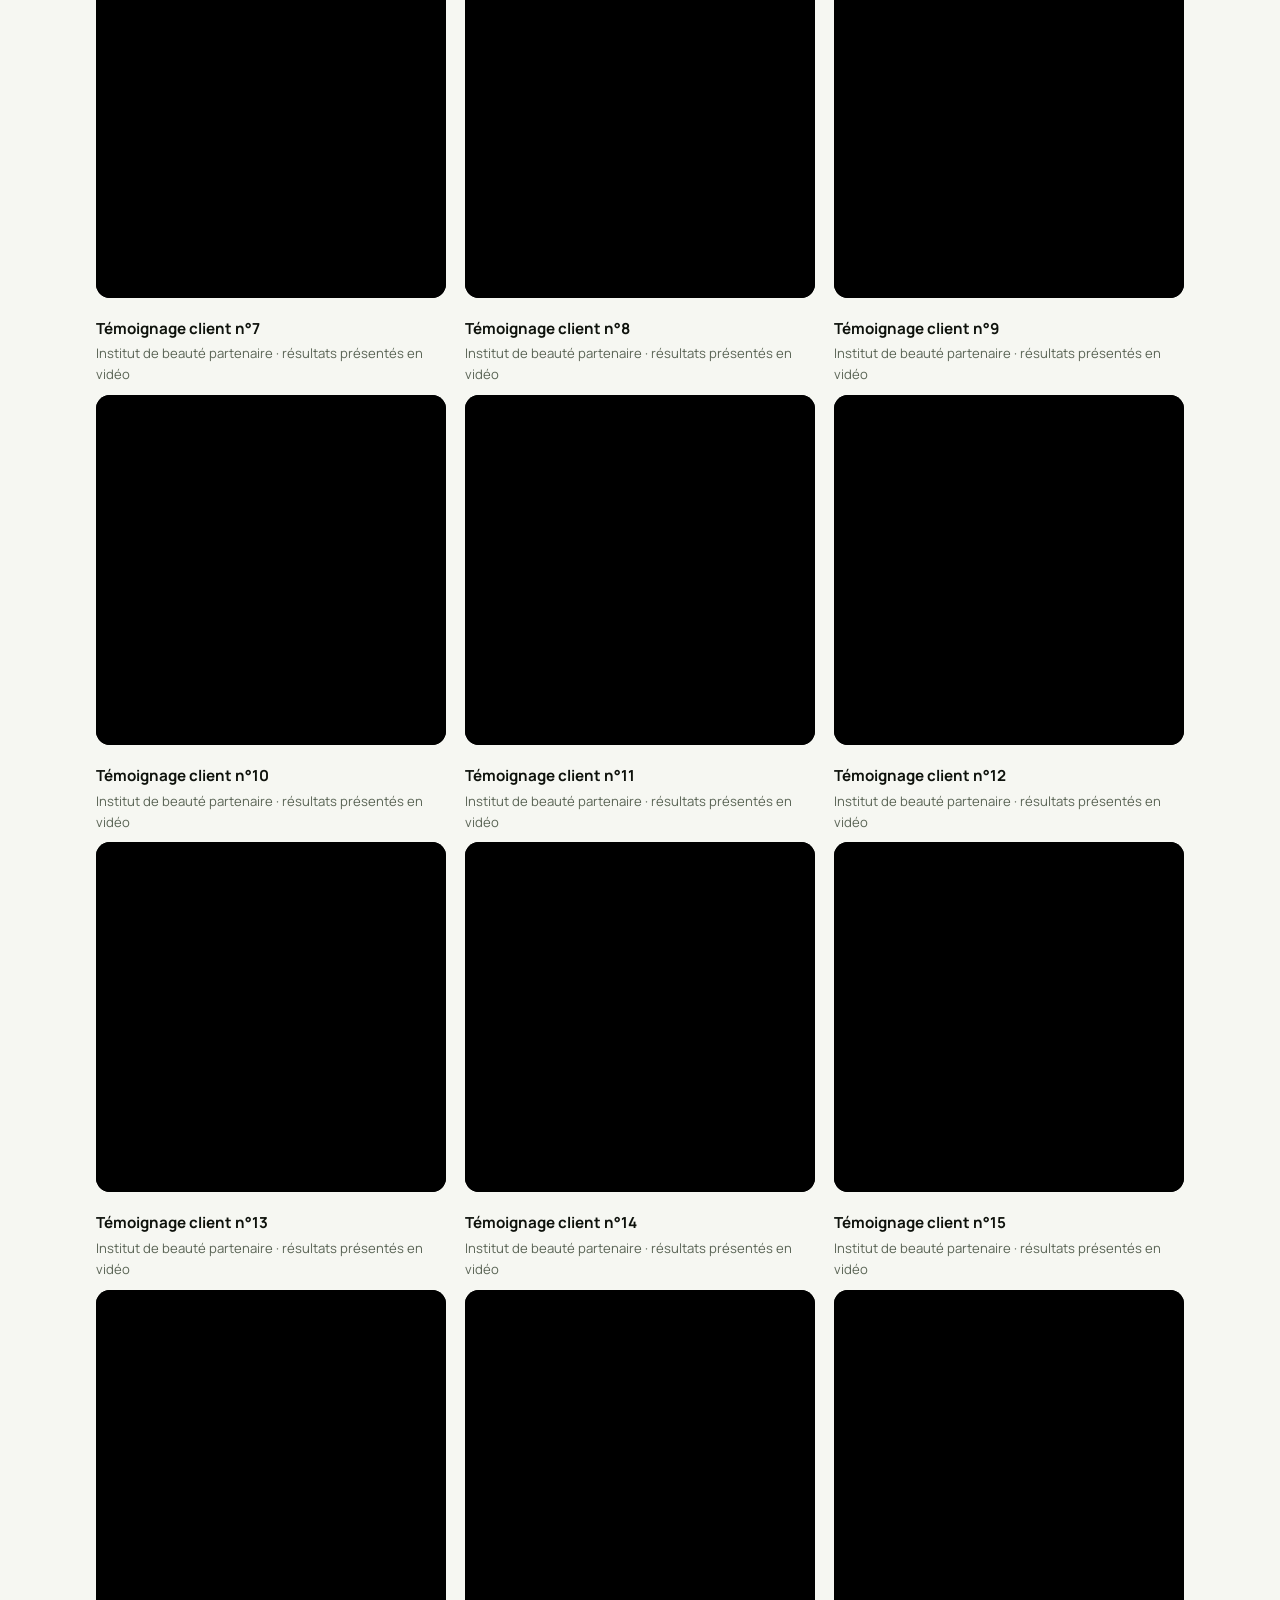
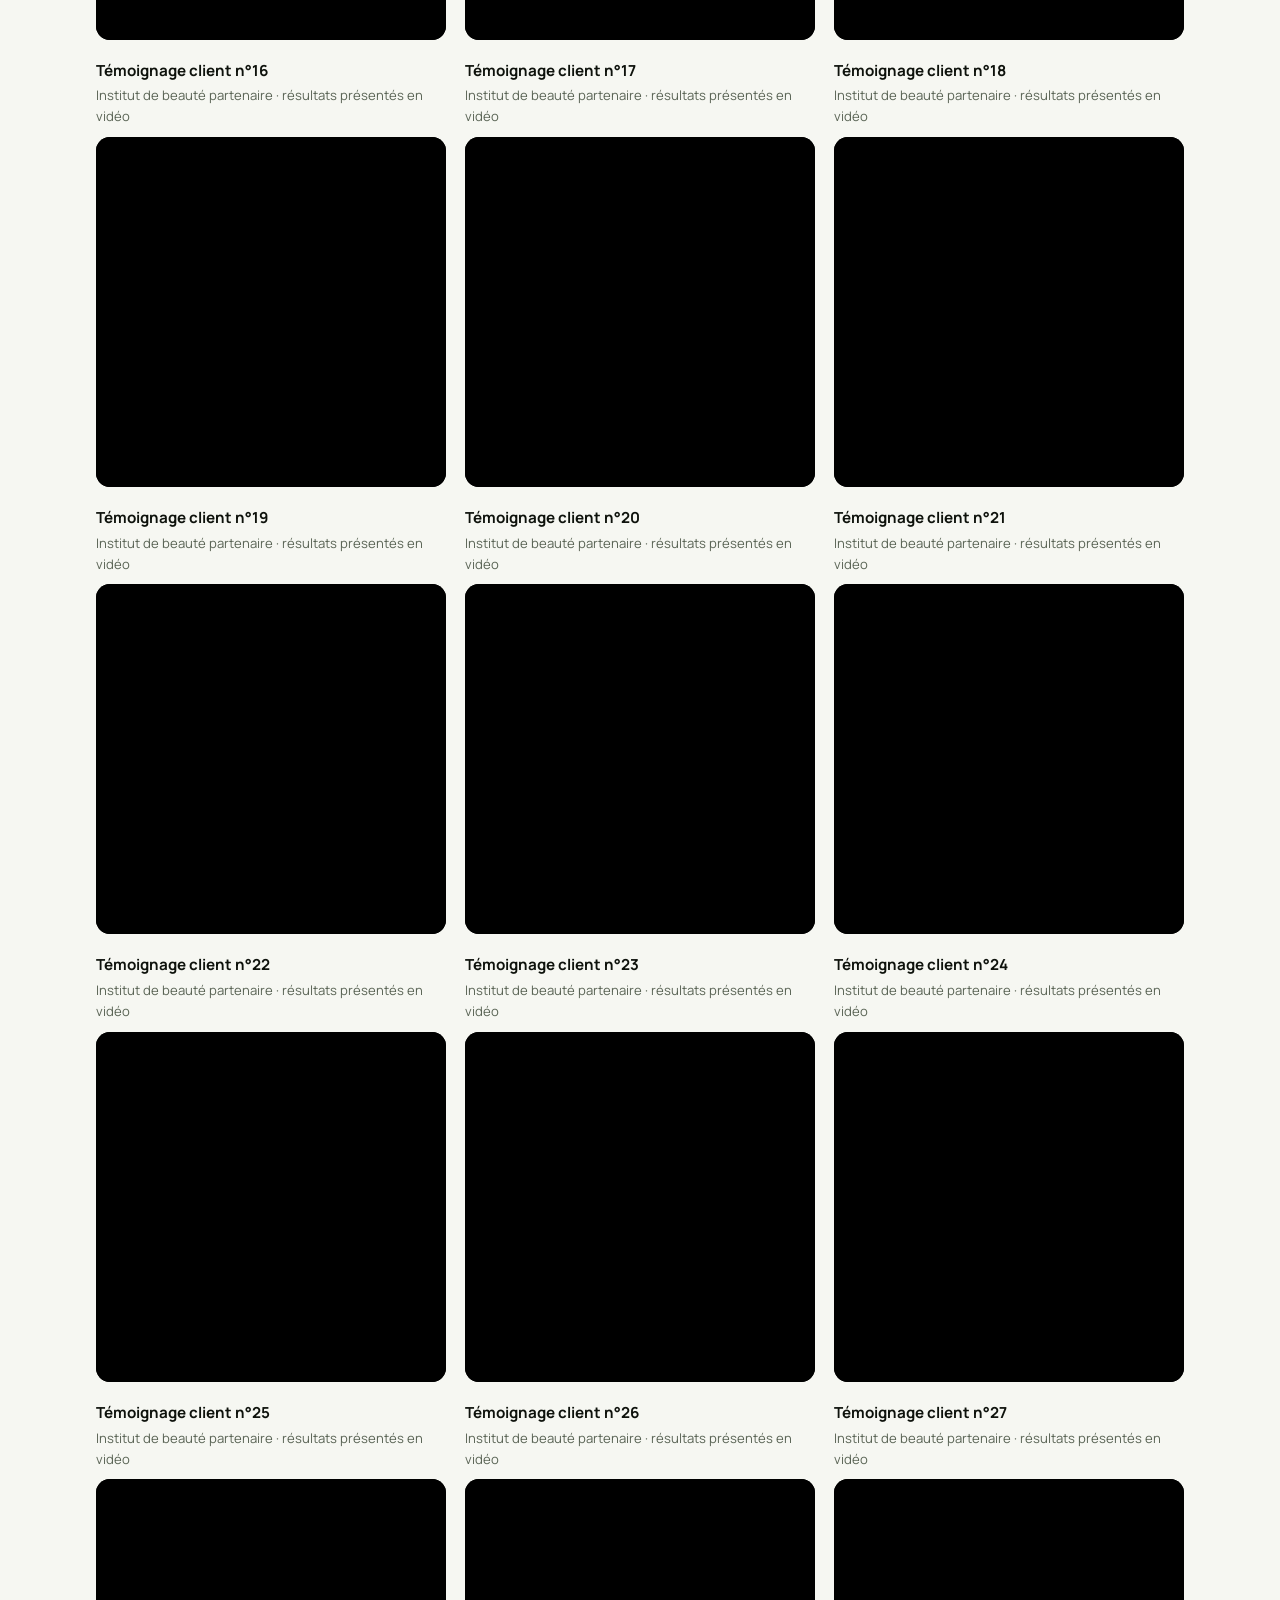
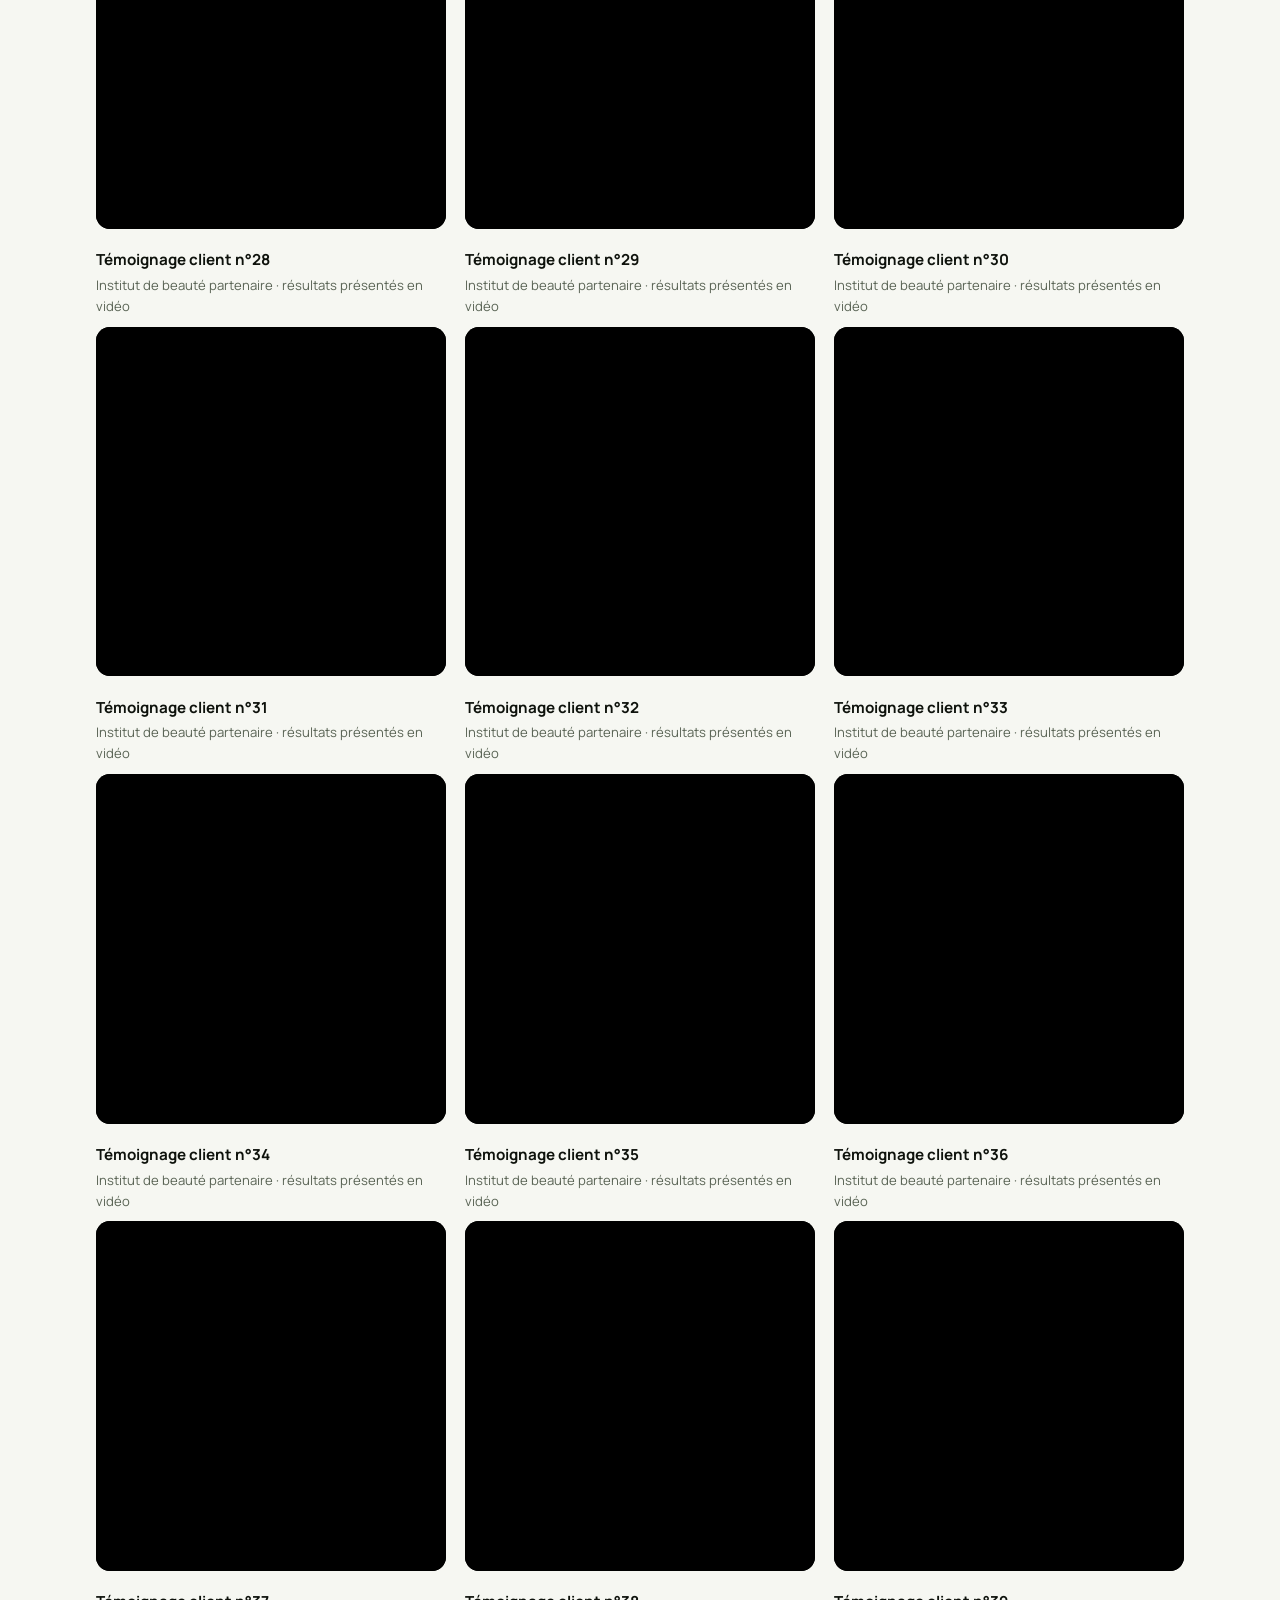
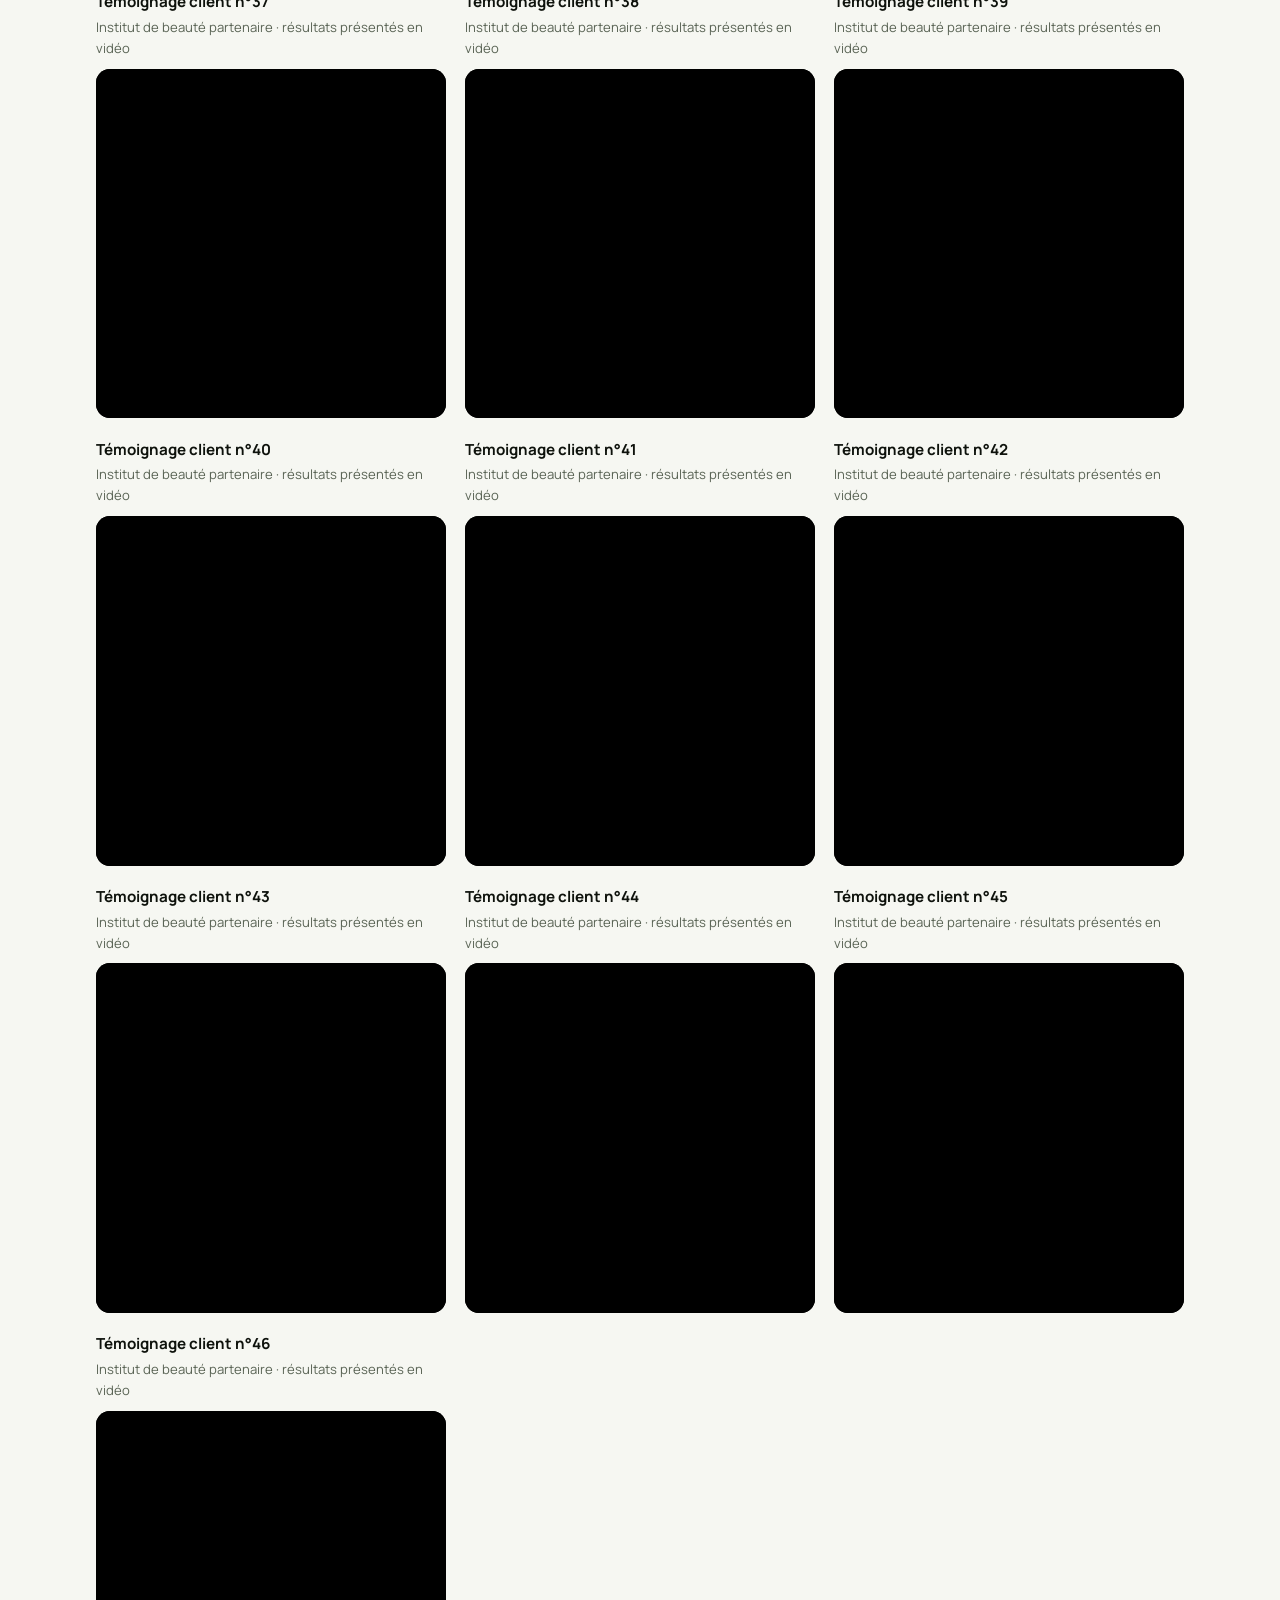
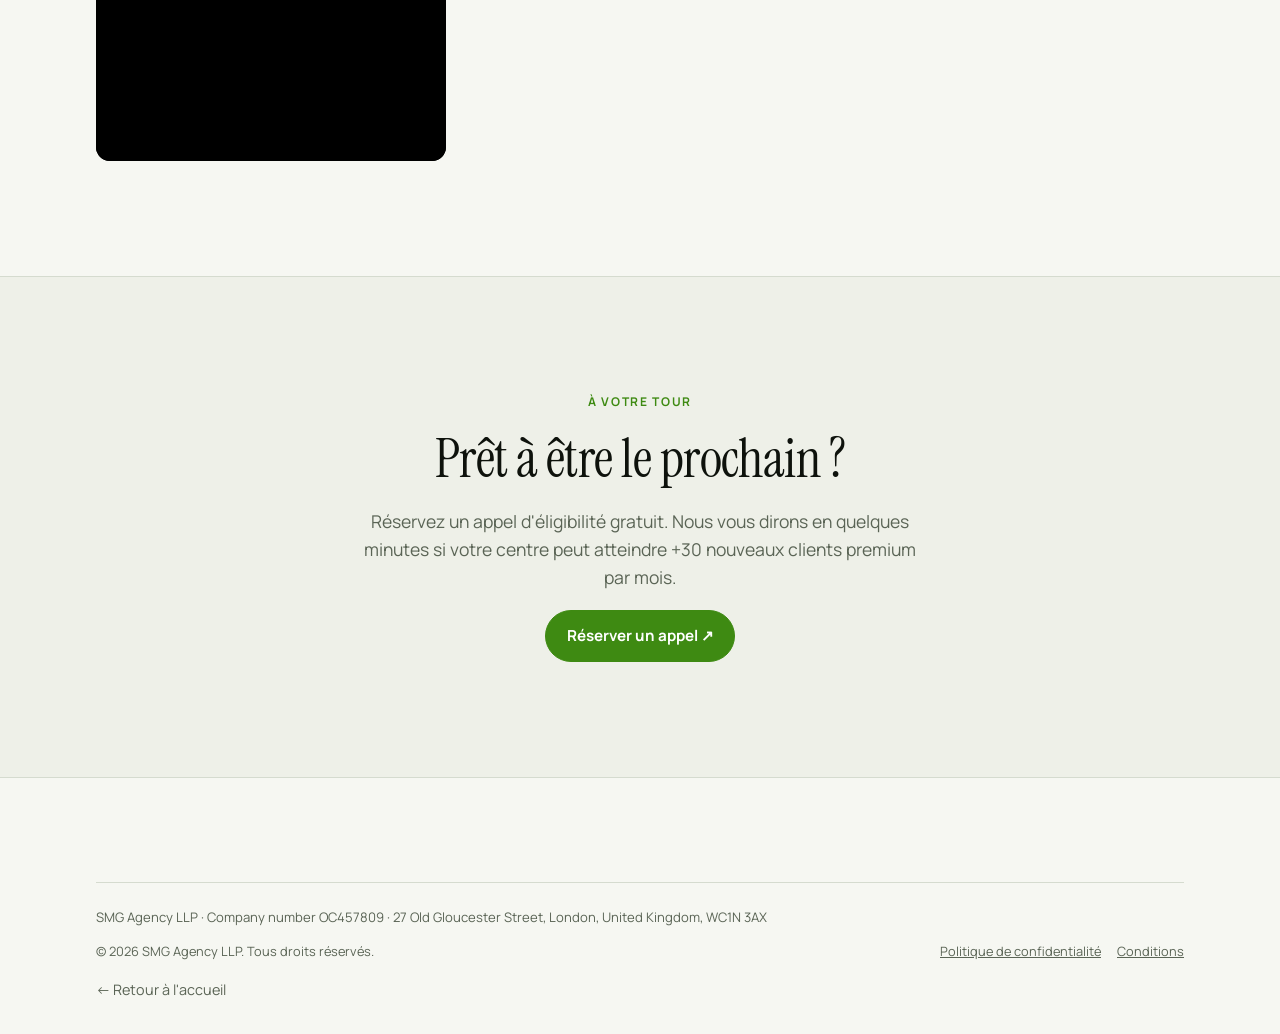
==== commit 3c54bc30: "À propos, FAQ, pages légales, Schema.org et légendes témoignages Co-Authored-By: Claude Fable 5.1 <n" ====
--- a/temoignages/index.html
+++ b/temoignages/index.html
@@ -14,7 +14,7 @@
   <div class="menu">
     <a href="../#services">Services</a>
     <a href="../#process">Méthode</a>
-    <a href="./">Témoignages</a>
+    <a href="../#temoignages">Témoignages</a>
     <a class="btn primary small" href="../#book">Réserver un appel ↗</a>
   </div>
 </nav></div></header>
@@ -27,52 +27,52 @@
 <section><div class="wrap">
   <div class="head"><h2>Résultats clients</h2></div>
   <div class="vgrid">
-    <div class="video"><iframe src="https://player.vimeo.com/video/1170816785?h=dc587e19d5&badge=0&autopause=0&transparent=0&player_id=0&app_id=58479" allow="autoplay; fullscreen; picture-in-picture" allowfullscreen title="Témoignage client 1" loading="lazy"></iframe></div>
-    <div class="video"><iframe src="https://player.vimeo.com/video/1187430212?h=d7c97bf0d0&badge=0&autopause=0&transparent=0&player_id=0&app_id=58479" allow="autoplay; fullscreen; picture-in-picture" allowfullscreen title="Témoignage client 2" loading="lazy"></iframe></div>
-    <div class="video"><iframe src="https://player.vimeo.com/video/1154285626?h=cadeab37e9&badge=0&autopause=0&transparent=0&player_id=0&app_id=58479" allow="autoplay; fullscreen; picture-in-picture" allowfullscreen title="Témoignage client 3" loading="lazy"></iframe></div>
-    <div class="video"><iframe src="https://player.vimeo.com/video/1170811531?h=ed6fe5a21b&badge=0&autopause=0&transparent=0&player_id=0&app_id=58479" allow="autoplay; fullscreen; picture-in-picture" allowfullscreen title="Témoignage client 4" loading="lazy"></iframe></div>
-    <div class="video"><iframe src="https://player.vimeo.com/video/1170821075?h=94a333f344&badge=0&autopause=0&transparent=0&player_id=0&app_id=58479" allow="autoplay; fullscreen; picture-in-picture" allowfullscreen title="Témoignage client 5" loading="lazy"></iframe></div>
-    <div class="video"><iframe src="https://player.vimeo.com/video/1140703734?h=4c9c15f393&badge=0&autopause=0&transparent=0&player_id=0&app_id=58479" allow="autoplay; fullscreen; picture-in-picture" allowfullscreen title="Témoignage client 6" loading="lazy"></iframe></div>
-    <div class="video"><iframe src="https://player.vimeo.com/video/974029098?h=5e9d1a5191&badge=0&autopause=0&transparent=0&player_id=0&app_id=58479" allow="autoplay; fullscreen; picture-in-picture" allowfullscreen title="Témoignage client 7" loading="lazy"></iframe></div>
-    <div class="video"><iframe src="https://player.vimeo.com/video/974028527?h=5e06ab76f6&badge=0&autopause=0&transparent=0&player_id=0&app_id=58479" allow="autoplay; fullscreen; picture-in-picture" allowfullscreen title="Témoignage client 8" loading="lazy"></iframe></div>
-    <div class="video"><iframe src="https://player.vimeo.com/video/1029229661?h=489410b3f9&badge=0&autopause=0&transparent=0&player_id=0&app_id=58479" allow="autoplay; fullscreen; picture-in-picture" allowfullscreen title="Témoignage client 9" loading="lazy"></iframe></div>
-    <div class="video"><iframe src="https://player.vimeo.com/video/1032588773?badge=0&autopause=0&transparent=0&player_id=0&app_id=58479" allow="autoplay; fullscreen; picture-in-picture" allowfullscreen title="Témoignage client 10" loading="lazy"></iframe></div>
-    <div class="video"><iframe src="https://player.vimeo.com/video/1032588784?badge=0&autopause=0&transparent=0&player_id=0&app_id=58479" allow="autoplay; fullscreen; picture-in-picture" allowfullscreen title="Témoignage client 11" loading="lazy"></iframe></div>
-    <div class="video"><iframe src="https://player.vimeo.com/video/1032588800?badge=0&autopause=0&transparent=0&player_id=0&app_id=58479" allow="autoplay; fullscreen; picture-in-picture" allowfullscreen title="Témoignage client 12" loading="lazy"></iframe></div>
-    <div class="video"><iframe src="https://player.vimeo.com/video/1032588817?badge=0&autopause=0&transparent=0&player_id=0&app_id=58479" allow="autoplay; fullscreen; picture-in-picture" allowfullscreen title="Témoignage client 13" loading="lazy"></iframe></div>
-    <div class="video"><iframe src="https://player.vimeo.com/video/1032588871?badge=0&autopause=0&transparent=0&player_id=0&app_id=58479" allow="autoplay; fullscreen; picture-in-picture" allowfullscreen title="Témoignage client 14" loading="lazy"></iframe></div>
-    <div class="video"><iframe src="https://player.vimeo.com/video/1032588857?badge=0&autopause=0&transparent=0&player_id=0&app_id=58479" allow="autoplay; fullscreen; picture-in-picture" allowfullscreen title="Témoignage client 15" loading="lazy"></iframe></div>
-    <div class="video"><iframe src="https://player.vimeo.com/video/1032588884?badge=0&autopause=0&transparent=0&player_id=0&app_id=58479" allow="autoplay; fullscreen; picture-in-picture" allowfullscreen title="Témoignage client 16" loading="lazy"></iframe></div>
-    <div class="video"><iframe src="https://player.vimeo.com/video/1032588899?badge=0&autopause=0&transparent=0&player_id=0&app_id=58479" allow="autoplay; fullscreen; picture-in-picture" allowfullscreen title="Témoignage client 17" loading="lazy"></iframe></div>
-    <div class="video"><iframe src="https://player.vimeo.com/video/1032588939?badge=0&autopause=0&transparent=0&player_id=0&app_id=58479" allow="autoplay; fullscreen; picture-in-picture" allowfullscreen title="Témoignage client 18" loading="lazy"></iframe></div>
-    <div class="video"><iframe src="https://player.vimeo.com/video/1032588960?badge=0&autopause=0&transparent=0&player_id=0&app_id=58479" allow="autoplay; fullscreen; picture-in-picture" allowfullscreen title="Témoignage client 19" loading="lazy"></iframe></div>
-    <div class="video"><iframe src="https://player.vimeo.com/video/1032589065?badge=0&autopause=0&transparent=0&player_id=0&app_id=58479" allow="autoplay; fullscreen; picture-in-picture" allowfullscreen title="Témoignage client 20" loading="lazy"></iframe></div>
-    <div class="video"><iframe src="https://player.vimeo.com/video/1032589106?badge=0&autopause=0&transparent=0&player_id=0&app_id=58479" allow="autoplay; fullscreen; picture-in-picture" allowfullscreen title="Témoignage client 21" loading="lazy"></iframe></div>
-    <div class="video"><iframe src="https://player.vimeo.com/video/1032589050?badge=0&autopause=0&transparent=0&player_id=0&app_id=58479" allow="autoplay; fullscreen; picture-in-picture" allowfullscreen title="Témoignage client 22" loading="lazy"></iframe></div>
-    <div class="video"><iframe src="https://player.vimeo.com/video/1032589123?badge=0&autopause=0&transparent=0&player_id=0&app_id=58479" allow="autoplay; fullscreen; picture-in-picture" allowfullscreen title="Témoignage client 23" loading="lazy"></iframe></div>
-    <div class="video"><iframe src="https://player.vimeo.com/video/1032589249?badge=0&autopause=0&transparent=0&player_id=0&app_id=58479" allow="autoplay; fullscreen; picture-in-picture" allowfullscreen title="Témoignage client 24" loading="lazy"></iframe></div>
-    <div class="video"><iframe src="https://player.vimeo.com/video/1032593119?badge=0&autopause=0&transparent=0&player_id=0&app_id=58479" allow="autoplay; fullscreen; picture-in-picture" allowfullscreen title="Témoignage client 25" loading="lazy"></iframe></div>
-    <div class="video"><iframe src="https://player.vimeo.com/video/1032593161?badge=0&autopause=0&transparent=0&player_id=0&app_id=58479" allow="autoplay; fullscreen; picture-in-picture" allowfullscreen title="Témoignage client 26" loading="lazy"></iframe></div>
-    <div class="video"><iframe src="https://player.vimeo.com/video/1032589001?badge=0&autopause=0&transparent=0&player_id=0&app_id=58479" allow="autoplay; fullscreen; picture-in-picture" allowfullscreen title="Témoignage client 27" loading="lazy"></iframe></div>
-    <div class="video"><iframe src="https://player.vimeo.com/video/1032593181?badge=0&autopause=0&transparent=0&player_id=0&app_id=58479" allow="autoplay; fullscreen; picture-in-picture" allowfullscreen title="Témoignage client 28" loading="lazy"></iframe></div>
-    <div class="video"><iframe src="https://player.vimeo.com/video/1032593198?badge=0&autopause=0&transparent=0&player_id=0&app_id=58479" allow="autoplay; fullscreen; picture-in-picture" allowfullscreen title="Témoignage client 29" loading="lazy"></iframe></div>
-    <div class="video"><iframe src="https://player.vimeo.com/video/1032593217?badge=0&autopause=0&transparent=0&player_id=0&app_id=58479" allow="autoplay; fullscreen; picture-in-picture" allowfullscreen title="Témoignage client 30" loading="lazy"></iframe></div>
-    <div class="video"><iframe src="https://player.vimeo.com/video/1032593234?badge=0&autopause=0&transparent=0&player_id=0&app_id=58479" allow="autoplay; fullscreen; picture-in-picture" allowfullscreen title="Témoignage client 31" loading="lazy"></iframe></div>
-    <div class="video"><iframe src="https://player.vimeo.com/video/1032593267?badge=0&autopause=0&transparent=0&player_id=0&app_id=58479" allow="autoplay; fullscreen; picture-in-picture" allowfullscreen title="Témoignage client 32" loading="lazy"></iframe></div>
-    <div class="video"><iframe src="https://player.vimeo.com/video/1080824410?h=5e4ef446a5&badge=0&autopause=0&transparent=0&player_id=0&app_id=58479" allow="autoplay; fullscreen; picture-in-picture" allowfullscreen title="Témoignage client 33" loading="lazy"></iframe></div>
-    <div class="video"><iframe src="https://player.vimeo.com/video/1080824485?h=bc8d4dd06d&badge=0&autopause=0&transparent=0&player_id=0&app_id=58479" allow="autoplay; fullscreen; picture-in-picture" allowfullscreen title="Témoignage client 34" loading="lazy"></iframe></div>
-    <div class="video"><iframe src="https://player.vimeo.com/video/1080824462?h=617148b22f&badge=0&autopause=0&transparent=0&player_id=0&app_id=58479" allow="autoplay; fullscreen; picture-in-picture" allowfullscreen title="Témoignage client 35" loading="lazy"></iframe></div>
-    <div class="video"><iframe src="https://player.vimeo.com/video/974017987?h=3be0e2655c&badge=0&autopause=0&transparent=0&player_id=0&app_id=58479" allow="autoplay; fullscreen; picture-in-picture" allowfullscreen title="Témoignage client 36" loading="lazy"></iframe></div>
-    <div class="video"><iframe src="https://player.vimeo.com/video/974028005?h=2d6fc492a2&badge=0&autopause=0&transparent=0&player_id=0&app_id=58479" allow="autoplay; fullscreen; picture-in-picture" allowfullscreen title="Témoignage client 37" loading="lazy"></iframe></div>
-    <div class="video"><iframe src="https://player.vimeo.com/video/1080847813?h=c318166ef6&badge=0&autopause=0&transparent=0&player_id=0&app_id=58479" allow="autoplay; fullscreen; picture-in-picture" allowfullscreen title="Témoignage client 38" loading="lazy"></iframe></div>
-    <div class="video"><iframe src="https://player.vimeo.com/video/1080847778?h=b04bb4d2da&badge=0&autopause=0&transparent=0&player_id=0&app_id=58479" allow="autoplay; fullscreen; picture-in-picture" allowfullscreen title="Témoignage client 39" loading="lazy"></iframe></div>
-    <div class="video"><iframe src="https://player.vimeo.com/video/1080853831?h=61e5536aaf&badge=0&autopause=0&transparent=0&player_id=0&app_id=58479" allow="autoplay; fullscreen; picture-in-picture" allowfullscreen title="Témoignage client 40" loading="lazy"></iframe></div>
-    <div class="video"><iframe src="https://player.vimeo.com/video/1032593129?h=960fb629c3&badge=0&autopause=0&transparent=0&player_id=0&app_id=58479" allow="autoplay; fullscreen; picture-in-picture" allowfullscreen title="Témoignage client 41" loading="lazy"></iframe></div>
-    <div class="video"><iframe src="https://player.vimeo.com/video/1132518191?h=c63650b5ac&badge=0&autopause=0&transparent=0&player_id=0&app_id=58479" allow="autoplay; fullscreen; picture-in-picture" allowfullscreen title="Témoignage client 42" loading="lazy"></iframe></div>
-    <div class="video"><iframe src="https://player.vimeo.com/video/1134591664?h=a06c8690fe&badge=0&autopause=0&transparent=0&player_id=0&app_id=58479" allow="autoplay; fullscreen; picture-in-picture" allowfullscreen title="Témoignage client 43" loading="lazy"></iframe></div>
-    <div class="video"><iframe src="https://player.vimeo.com/video/974030028?h=767178ad78&badge=0&autopause=0&transparent=0&player_id=0&app_id=58479" allow="autoplay; fullscreen; picture-in-picture" allowfullscreen title="Témoignage client 44" loading="lazy"></iframe></div>
-    <div class="video"><iframe src="https://player.vimeo.com/video/974029693?h=4bae3d4e45&badge=0&autopause=0&transparent=0&player_id=0&app_id=58479" allow="autoplay; fullscreen; picture-in-picture" allowfullscreen title="Témoignage client 45" loading="lazy"></iframe></div>
-    <div class="video"><iframe src="https://player.vimeo.com/video/974029395?h=0259b26d67&badge=0&autopause=0&transparent=0&player_id=0&app_id=58479" allow="autoplay; fullscreen; picture-in-picture" allowfullscreen title="Témoignage client 46" loading="lazy"></iframe></div>
+    <figure class="tcard"><figcaption><strong>Témoignage client n°1</strong><span>Institut de beauté partenaire · résultats présentés en vidéo</span></figcaption><div class="video"><iframe src="https://player.vimeo.com/video/1170816785?h=dc587e19d5&badge=0&autopause=0&transparent=0&player_id=0&app_id=58479" allow="autoplay; fullscreen; picture-in-picture" allowfullscreen title="Témoignage client 1" loading="lazy"></iframe></div></figure>
+    <figure class="tcard"><figcaption><strong>Témoignage client n°2</strong><span>Institut de beauté partenaire · résultats présentés en vidéo</span></figcaption><div class="video"><iframe src="https://player.vimeo.com/video/1187430212?h=d7c97bf0d0&badge=0&autopause=0&transparent=0&player_id=0&app_id=58479" allow="autoplay; fullscreen; picture-in-picture" allowfullscreen title="Témoignage client 2" loading="lazy"></iframe></div></figure>
+    <figure class="tcard"><figcaption><strong>Témoignage client n°3</strong><span>Institut de beauté partenaire · résultats présentés en vidéo</span></figcaption><div class="video"><iframe src="https://player.vimeo.com/video/1154285626?h=cadeab37e9&badge=0&autopause=0&transparent=0&player_id=0&app_id=58479" allow="autoplay; fullscreen; picture-in-picture" allowfullscreen title="Témoignage client 3" loading="lazy"></iframe></div></figure>
+    <figure class="tcard"><figcaption><strong>Témoignage client n°4</strong><span>Institut de beauté partenaire · résultats présentés en vidéo</span></figcaption><div class="video"><iframe src="https://player.vimeo.com/video/1170811531?h=ed6fe5a21b&badge=0&autopause=0&transparent=0&player_id=0&app_id=58479" allow="autoplay; fullscreen; picture-in-picture" allowfullscreen title="Témoignage client 4" loading="lazy"></iframe></div></figure>
+    <figure class="tcard"><figcaption><strong>Témoignage client n°5</strong><span>Institut de beauté partenaire · résultats présentés en vidéo</span></figcaption><div class="video"><iframe src="https://player.vimeo.com/video/1170821075?h=94a333f344&badge=0&autopause=0&transparent=0&player_id=0&app_id=58479" allow="autoplay; fullscreen; picture-in-picture" allowfullscreen title="Témoignage client 5" loading="lazy"></iframe></div></figure>
+    <figure class="tcard"><figcaption><strong>Témoignage client n°6</strong><span>Institut de beauté partenaire · résultats présentés en vidéo</span></figcaption><div class="video"><iframe src="https://player.vimeo.com/video/1140703734?h=4c9c15f393&badge=0&autopause=0&transparent=0&player_id=0&app_id=58479" allow="autoplay; fullscreen; picture-in-picture" allowfullscreen title="Témoignage client 6" loading="lazy"></iframe></div></figure>
+    <figure class="tcard"><figcaption><strong>Témoignage client n°7</strong><span>Institut de beauté partenaire · résultats présentés en vidéo</span></figcaption><div class="video"><iframe src="https://player.vimeo.com/video/974029098?h=5e9d1a5191&badge=0&autopause=0&transparent=0&player_id=0&app_id=58479" allow="autoplay; fullscreen; picture-in-picture" allowfullscreen title="Témoignage client 7" loading="lazy"></iframe></div></figure>
+    <figure class="tcard"><figcaption><strong>Témoignage client n°8</strong><span>Institut de beauté partenaire · résultats présentés en vidéo</span></figcaption><div class="video"><iframe src="https://player.vimeo.com/video/974028527?h=5e06ab76f6&badge=0&autopause=0&transparent=0&player_id=0&app_id=58479" allow="autoplay; fullscreen; picture-in-picture" allowfullscreen title="Témoignage client 8" loading="lazy"></iframe></div></figure>
+    <figure class="tcard"><figcaption><strong>Témoignage client n°9</strong><span>Institut de beauté partenaire · résultats présentés en vidéo</span></figcaption><div class="video"><iframe src="https://player.vimeo.com/video/1029229661?h=489410b3f9&badge=0&autopause=0&transparent=0&player_id=0&app_id=58479" allow="autoplay; fullscreen; picture-in-picture" allowfullscreen title="Témoignage client 9" loading="lazy"></iframe></div></figure>
+    <figure class="tcard"><figcaption><strong>Témoignage client n°10</strong><span>Institut de beauté partenaire · résultats présentés en vidéo</span></figcaption><div class="video"><iframe src="https://player.vimeo.com/video/1032588773?badge=0&autopause=0&transparent=0&player_id=0&app_id=58479" allow="autoplay; fullscreen; picture-in-picture" allowfullscreen title="Témoignage client 10" loading="lazy"></iframe></div></figure>
+    <figure class="tcard"><figcaption><strong>Témoignage client n°11</strong><span>Institut de beauté partenaire · résultats présentés en vidéo</span></figcaption><div class="video"><iframe src="https://player.vimeo.com/video/1032588784?badge=0&autopause=0&transparent=0&player_id=0&app_id=58479" allow="autoplay; fullscreen; picture-in-picture" allowfullscreen title="Témoignage client 11" loading="lazy"></iframe></div></figure>
+    <figure class="tcard"><figcaption><strong>Témoignage client n°12</strong><span>Institut de beauté partenaire · résultats présentés en vidéo</span></figcaption><div class="video"><iframe src="https://player.vimeo.com/video/1032588800?badge=0&autopause=0&transparent=0&player_id=0&app_id=58479" allow="autoplay; fullscreen; picture-in-picture" allowfullscreen title="Témoignage client 12" loading="lazy"></iframe></div></figure>
+    <figure class="tcard"><figcaption><strong>Témoignage client n°13</strong><span>Institut de beauté partenaire · résultats présentés en vidéo</span></figcaption><div class="video"><iframe src="https://player.vimeo.com/video/1032588817?badge=0&autopause=0&transparent=0&player_id=0&app_id=58479" allow="autoplay; fullscreen; picture-in-picture" allowfullscreen title="Témoignage client 13" loading="lazy"></iframe></div></figure>
+    <figure class="tcard"><figcaption><strong>Témoignage client n°14</strong><span>Institut de beauté partenaire · résultats présentés en vidéo</span></figcaption><div class="video"><iframe src="https://player.vimeo.com/video/1032588871?badge=0&autopause=0&transparent=0&player_id=0&app_id=58479" allow="autoplay; fullscreen; picture-in-picture" allowfullscreen title="Témoignage client 14" loading="lazy"></iframe></div></figure>
+    <figure class="tcard"><figcaption><strong>Témoignage client n°15</strong><span>Institut de beauté partenaire · résultats présentés en vidéo</span></figcaption><div class="video"><iframe src="https://player.vimeo.com/video/1032588857?badge=0&autopause=0&transparent=0&player_id=0&app_id=58479" allow="autoplay; fullscreen; picture-in-picture" allowfullscreen title="Témoignage client 15" loading="lazy"></iframe></div></figure>
+    <figure class="tcard"><figcaption><strong>Témoignage client n°16</strong><span>Institut de beauté partenaire · résultats présentés en vidéo</span></figcaption><div class="video"><iframe src="https://player.vimeo.com/video/1032588884?badge=0&autopause=0&transparent=0&player_id=0&app_id=58479" allow="autoplay; fullscreen; picture-in-picture" allowfullscreen title="Témoignage client 16" loading="lazy"></iframe></div></figure>
+    <figure class="tcard"><figcaption><strong>Témoignage client n°17</strong><span>Institut de beauté partenaire · résultats présentés en vidéo</span></figcaption><div class="video"><iframe src="https://player.vimeo.com/video/1032588899?badge=0&autopause=0&transparent=0&player_id=0&app_id=58479" allow="autoplay; fullscreen; picture-in-picture" allowfullscreen title="Témoignage client 17" loading="lazy"></iframe></div></figure>
+    <figure class="tcard"><figcaption><strong>Témoignage client n°18</strong><span>Institut de beauté partenaire · résultats présentés en vidéo</span></figcaption><div class="video"><iframe src="https://player.vimeo.com/video/1032588939?badge=0&autopause=0&transparent=0&player_id=0&app_id=58479" allow="autoplay; fullscreen; picture-in-picture" allowfullscreen title="Témoignage client 18" loading="lazy"></iframe></div></figure>
+    <figure class="tcard"><figcaption><strong>Témoignage client n°19</strong><span>Institut de beauté partenaire · résultats présentés en vidéo</span></figcaption><div class="video"><iframe src="https://player.vimeo.com/video/1032588960?badge=0&autopause=0&transparent=0&player_id=0&app_id=58479" allow="autoplay; fullscreen; picture-in-picture" allowfullscreen title="Témoignage client 19" loading="lazy"></iframe></div></figure>
+    <figure class="tcard"><figcaption><strong>Témoignage client n°20</strong><span>Institut de beauté partenaire · résultats présentés en vidéo</span></figcaption><div class="video"><iframe src="https://player.vimeo.com/video/1032589065?badge=0&autopause=0&transparent=0&player_id=0&app_id=58479" allow="autoplay; fullscreen; picture-in-picture" allowfullscreen title="Témoignage client 20" loading="lazy"></iframe></div></figure>
+    <figure class="tcard"><figcaption><strong>Témoignage client n°21</strong><span>Institut de beauté partenaire · résultats présentés en vidéo</span></figcaption><div class="video"><iframe src="https://player.vimeo.com/video/1032589106?badge=0&autopause=0&transparent=0&player_id=0&app_id=58479" allow="autoplay; fullscreen; picture-in-picture" allowfullscreen title="Témoignage client 21" loading="lazy"></iframe></div></figure>
+    <figure class="tcard"><figcaption><strong>Témoignage client n°22</strong><span>Institut de beauté partenaire · résultats présentés en vidéo</span></figcaption><div class="video"><iframe src="https://player.vimeo.com/video/1032589050?badge=0&autopause=0&transparent=0&player_id=0&app_id=58479" allow="autoplay; fullscreen; picture-in-picture" allowfullscreen title="Témoignage client 22" loading="lazy"></iframe></div></figure>
+    <figure class="tcard"><figcaption><strong>Témoignage client n°23</strong><span>Institut de beauté partenaire · résultats présentés en vidéo</span></figcaption><div class="video"><iframe src="https://player.vimeo.com/video/1032589123?badge=0&autopause=0&transparent=0&player_id=0&app_id=58479" allow="autoplay; fullscreen; picture-in-picture" allowfullscreen title="Témoignage client 23" loading="lazy"></iframe></div></figure>
+    <figure class="tcard"><figcaption><strong>Témoignage client n°24</strong><span>Institut de beauté partenaire · résultats présentés en vidéo</span></figcaption><div class="video"><iframe src="https://player.vimeo.com/video/1032589249?badge=0&autopause=0&transparent=0&player_id=0&app_id=58479" allow="autoplay; fullscreen; picture-in-picture" allowfullscreen title="Témoignage client 24" loading="lazy"></iframe></div></figure>
+    <figure class="tcard"><figcaption><strong>Témoignage client n°25</strong><span>Institut de beauté partenaire · résultats présentés en vidéo</span></figcaption><div class="video"><iframe src="https://player.vimeo.com/video/1032593119?badge=0&autopause=0&transparent=0&player_id=0&app_id=58479" allow="autoplay; fullscreen; picture-in-picture" allowfullscreen title="Témoignage client 25" loading="lazy"></iframe></div></figure>
+    <figure class="tcard"><figcaption><strong>Témoignage client n°26</strong><span>Institut de beauté partenaire · résultats présentés en vidéo</span></figcaption><div class="video"><iframe src="https://player.vimeo.com/video/1032593161?badge=0&autopause=0&transparent=0&player_id=0&app_id=58479" allow="autoplay; fullscreen; picture-in-picture" allowfullscreen title="Témoignage client 26" loading="lazy"></iframe></div></figure>
+    <figure class="tcard"><figcaption><strong>Témoignage client n°27</strong><span>Institut de beauté partenaire · résultats présentés en vidéo</span></figcaption><div class="video"><iframe src="https://player.vimeo.com/video/1032589001?badge=0&autopause=0&transparent=0&player_id=0&app_id=58479" allow="autoplay; fullscreen; picture-in-picture" allowfullscreen title="Témoignage client 27" loading="lazy"></iframe></div></figure>
+    <figure class="tcard"><figcaption><strong>Témoignage client n°28</strong><span>Institut de beauté partenaire · résultats présentés en vidéo</span></figcaption><div class="video"><iframe src="https://player.vimeo.com/video/1032593181?badge=0&autopause=0&transparent=0&player_id=0&app_id=58479" allow="autoplay; fullscreen; picture-in-picture" allowfullscreen title="Témoignage client 28" loading="lazy"></iframe></div></figure>
+    <figure class="tcard"><figcaption><strong>Témoignage client n°29</strong><span>Institut de beauté partenaire · résultats présentés en vidéo</span></figcaption><div class="video"><iframe src="https://player.vimeo.com/video/1032593198?badge=0&autopause=0&transparent=0&player_id=0&app_id=58479" allow="autoplay; fullscreen; picture-in-picture" allowfullscreen title="Témoignage client 29" loading="lazy"></iframe></div></figure>
+    <figure class="tcard"><figcaption><strong>Témoignage client n°30</strong><span>Institut de beauté partenaire · résultats présentés en vidéo</span></figcaption><div class="video"><iframe src="https://player.vimeo.com/video/1032593217?badge=0&autopause=0&transparent=0&player_id=0&app_id=58479" allow="autoplay; fullscreen; picture-in-picture" allowfullscreen title="Témoignage client 30" loading="lazy"></iframe></div></figure>
+    <figure class="tcard"><figcaption><strong>Témoignage client n°31</strong><span>Institut de beauté partenaire · résultats présentés en vidéo</span></figcaption><div class="video"><iframe src="https://player.vimeo.com/video/1032593234?badge=0&autopause=0&transparent=0&player_id=0&app_id=58479" allow="autoplay; fullscreen; picture-in-picture" allowfullscreen title="Témoignage client 31" loading="lazy"></iframe></div></figure>
+    <figure class="tcard"><figcaption><strong>Témoignage client n°32</strong><span>Institut de beauté partenaire · résultats présentés en vidéo</span></figcaption><div class="video"><iframe src="https://player.vimeo.com/video/1032593267?badge=0&autopause=0&transparent=0&player_id=0&app_id=58479" allow="autoplay; fullscreen; picture-in-picture" allowfullscreen title="Témoignage client 32" loading="lazy"></iframe></div></figure>
+    <figure class="tcard"><figcaption><strong>Témoignage client n°33</strong><span>Institut de beauté partenaire · résultats présentés en vidéo</span></figcaption><div class="video"><iframe src="https://player.vimeo.com/video/1080824410?h=5e4ef446a5&badge=0&autopause=0&transparent=0&player_id=0&app_id=58479" allow="autoplay; fullscreen; picture-in-picture" allowfullscreen title="Témoignage client 33" loading="lazy"></iframe></div></figure>
+    <figure class="tcard"><figcaption><strong>Témoignage client n°34</strong><span>Institut de beauté partenaire · résultats présentés en vidéo</span></figcaption><div class="video"><iframe src="https://player.vimeo.com/video/1080824485?h=bc8d4dd06d&badge=0&autopause=0&transparent=0&player_id=0&app_id=58479" allow="autoplay; fullscreen; picture-in-picture" allowfullscreen title="Témoignage client 34" loading="lazy"></iframe></div></figure>
+    <figure class="tcard"><figcaption><strong>Témoignage client n°35</strong><span>Institut de beauté partenaire · résultats présentés en vidéo</span></figcaption><div class="video"><iframe src="https://player.vimeo.com/video/1080824462?h=617148b22f&badge=0&autopause=0&transparent=0&player_id=0&app_id=58479" allow="autoplay; fullscreen; picture-in-picture" allowfullscreen title="Témoignage client 35" loading="lazy"></iframe></div></figure>
+    <figure class="tcard"><figcaption><strong>Témoignage client n°36</strong><span>Institut de beauté partenaire · résultats présentés en vidéo</span></figcaption><div class="video"><iframe src="https://player.vimeo.com/video/974017987?h=3be0e2655c&badge=0&autopause=0&transparent=0&player_id=0&app_id=58479" allow="autoplay; fullscreen; picture-in-picture" allowfullscreen title="Témoignage client 36" loading="lazy"></iframe></div></figure>
+    <figure class="tcard"><figcaption><strong>Témoignage client n°37</strong><span>Institut de beauté partenaire · résultats présentés en vidéo</span></figcaption><div class="video"><iframe src="https://player.vimeo.com/video/974028005?h=2d6fc492a2&badge=0&autopause=0&transparent=0&player_id=0&app_id=58479" allow="autoplay; fullscreen; picture-in-picture" allowfullscreen title="Témoignage client 37" loading="lazy"></iframe></div></figure>
+    <figure class="tcard"><figcaption><strong>Témoignage client n°38</strong><span>Institut de beauté partenaire · résultats présentés en vidéo</span></figcaption><div class="video"><iframe src="https://player.vimeo.com/video/1080847813?h=c318166ef6&badge=0&autopause=0&transparent=0&player_id=0&app_id=58479" allow="autoplay; fullscreen; picture-in-picture" allowfullscreen title="Témoignage client 38" loading="lazy"></iframe></div></figure>
+    <figure class="tcard"><figcaption><strong>Témoignage client n°39</strong><span>Institut de beauté partenaire · résultats présentés en vidéo</span></figcaption><div class="video"><iframe src="https://player.vimeo.com/video/1080847778?h=b04bb4d2da&badge=0&autopause=0&transparent=0&player_id=0&app_id=58479" allow="autoplay; fullscreen; picture-in-picture" allowfullscreen title="Témoignage client 39" loading="lazy"></iframe></div></figure>
+    <figure class="tcard"><figcaption><strong>Témoignage client n°40</strong><span>Institut de beauté partenaire · résultats présentés en vidéo</span></figcaption><div class="video"><iframe src="https://player.vimeo.com/video/1080853831?h=61e5536aaf&badge=0&autopause=0&transparent=0&player_id=0&app_id=58479" allow="autoplay; fullscreen; picture-in-picture" allowfullscreen title="Témoignage client 40" loading="lazy"></iframe></div></figure>
+    <figure class="tcard"><figcaption><strong>Témoignage client n°41</strong><span>Institut de beauté partenaire · résultats présentés en vidéo</span></figcaption><div class="video"><iframe src="https://player.vimeo.com/video/1032593129?h=960fb629c3&badge=0&autopause=0&transparent=0&player_id=0&app_id=58479" allow="autoplay; fullscreen; picture-in-picture" allowfullscreen title="Témoignage client 41" loading="lazy"></iframe></div></figure>
+    <figure class="tcard"><figcaption><strong>Témoignage client n°42</strong><span>Institut de beauté partenaire · résultats présentés en vidéo</span></figcaption><div class="video"><iframe src="https://player.vimeo.com/video/1132518191?h=c63650b5ac&badge=0&autopause=0&transparent=0&player_id=0&app_id=58479" allow="autoplay; fullscreen; picture-in-picture" allowfullscreen title="Témoignage client 42" loading="lazy"></iframe></div></figure>
+    <figure class="tcard"><figcaption><strong>Témoignage client n°43</strong><span>Institut de beauté partenaire · résultats présentés en vidéo</span></figcaption><div class="video"><iframe src="https://player.vimeo.com/video/1134591664?h=a06c8690fe&badge=0&autopause=0&transparent=0&player_id=0&app_id=58479" allow="autoplay; fullscreen; picture-in-picture" allowfullscreen title="Témoignage client 43" loading="lazy"></iframe></div></figure>
+    <figure class="tcard"><figcaption><strong>Témoignage client n°44</strong><span>Institut de beauté partenaire · résultats présentés en vidéo</span></figcaption><div class="video"><iframe src="https://player.vimeo.com/video/974030028?h=767178ad78&badge=0&autopause=0&transparent=0&player_id=0&app_id=58479" allow="autoplay; fullscreen; picture-in-picture" allowfullscreen title="Témoignage client 44" loading="lazy"></iframe></div></figure>
+    <figure class="tcard"><figcaption><strong>Témoignage client n°45</strong><span>Institut de beauté partenaire · résultats présentés en vidéo</span></figcaption><div class="video"><iframe src="https://player.vimeo.com/video/974029693?h=4bae3d4e45&badge=0&autopause=0&transparent=0&player_id=0&app_id=58479" allow="autoplay; fullscreen; picture-in-picture" allowfullscreen title="Témoignage client 45" loading="lazy"></iframe></div></figure>
+    <figure class="tcard"><figcaption><strong>Témoignage client n°46</strong><span>Institut de beauté partenaire · résultats présentés en vidéo</span></figcaption><div class="video"><iframe src="https://player.vimeo.com/video/974029395?h=0259b26d67&badge=0&autopause=0&transparent=0&player_id=0&app_id=58479" allow="autoplay; fullscreen; picture-in-picture" allowfullscreen title="Témoignage client 46" loading="lazy"></iframe></div></figure>
   </div>
 </div></section>
 
@@ -85,7 +85,7 @@
 
 <footer><div class="wrap">
   <p class="legal">SMG Agency LLP · Company number OC457809 · 27 Old Gloucester Street, London, United Kingdom, WC1N 3AX</p>
-  <div class="copy"><span>© 2026 SMG Agency LLP. Tous droits réservés.</span><span><a href="#">Politique de confidentialité</a><a href="#">Conditions</a></span></div>
+  <div class="copy"><span>© 2026 SMG Agency LLP. Tous droits réservés.</span><span><a href="../confidentialite/">Politique de confidentialité</a><a href="../conditions/">Conditions</a></span></div>
   <a class="back" href="../">← Retour à l'accueil</a>
 </div></footer>
 </body>
--- a/styles.css
+++ b/styles.css
@@ -131,3 +131,30 @@
 .ghl iframe{min-height:460px}
 .legal{margin-top:3rem;padding-top:1.5rem;border-top:1px solid var(--line);font-size:.82rem;color:var(--muted)}
 .legal+.copy{margin-top:.8rem;padding-top:0;border-top:0}
+
+/* faq */
+.faq{display:grid;gap:0;border-top:1px solid var(--line)}
+.faq details{border-bottom:1px solid var(--line)}
+.faq summary{cursor:pointer;padding:1.1rem 0;font-weight:700;list-style:none;display:flex;justify-content:space-between;gap:1rem}
+.faq summary::after{content:"+";color:var(--accent);font-size:1.3rem;line-height:1}
+.faq details[open] summary::after{content:"–"}
+.faq p{color:var(--muted);padding-bottom:1.2rem;max-width:44rem}
+/* about */
+.about{display:grid;grid-template-columns:1.3fr 1fr;gap:3rem;align-items:start}
+@media(max-width:800px){.about{grid-template-columns:1fr}}
+.about-text{display:grid;gap:1rem;max-width:40rem}
+.about-text p{color:var(--muted)}
+.facts{margin:0;display:grid;gap:0;border:1px solid var(--line);border-radius:14px;overflow:hidden;background:var(--card)}
+.facts div{display:grid;gap:.15rem;padding:.9rem 1.2rem;border-bottom:1px solid var(--line)}
+.facts div:last-child{border-bottom:0}
+.facts dt{font-size:.72rem;letter-spacing:.12em;text-transform:uppercase;color:var(--accent);font-weight:700}
+.facts dd{margin:0;font-size:.95rem}
+/* testimonial cards */
+.tcard{margin:0;display:grid;gap:.6rem;min-width:0}
+.tcard figcaption{display:grid;gap:.15rem}
+.tcard figcaption strong{font-size:.95rem}
+.tcard figcaption span{font-size:.82rem;color:var(--muted)}
+/* legal pages */
+.legal-page{max-width:46rem;display:grid;gap:1rem}
+.legal-page h2{font-size:1.4rem;margin-top:1.5rem}
+.legal-page p,.legal-page li{color:var(--muted)}
